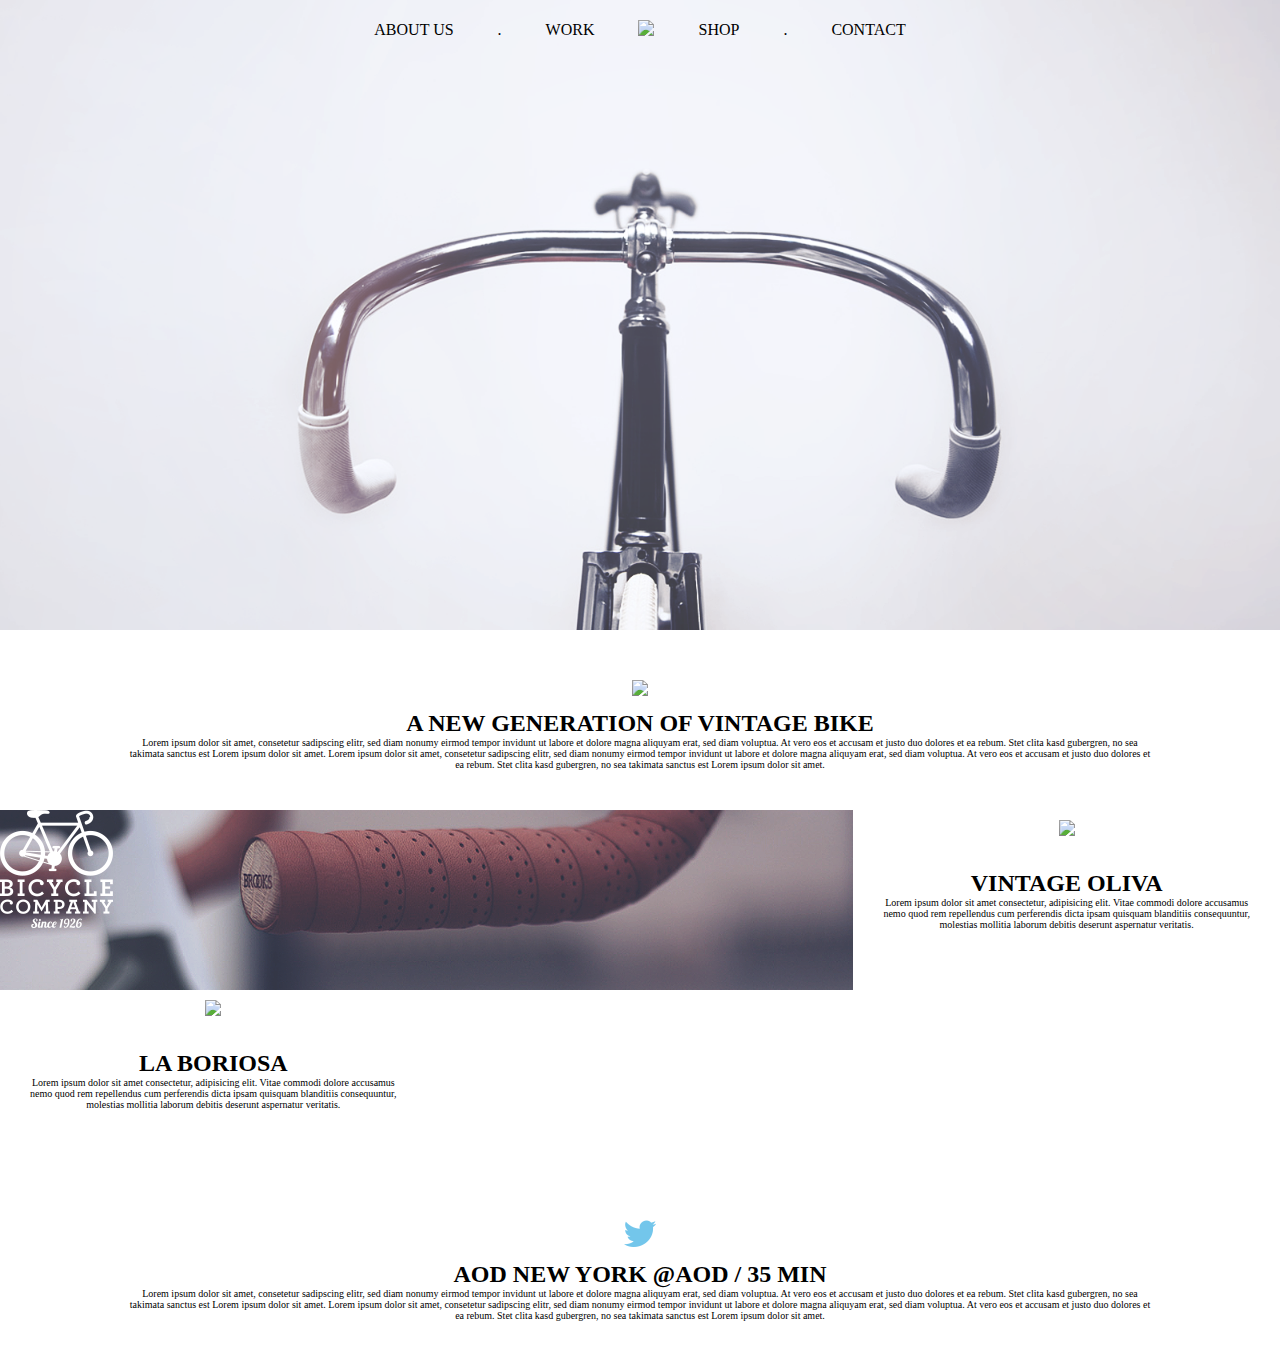
==== index.html @ a2a9925f "figuring out grid" ====
<!DOCTYPE html>
<html lang="en">
<head>
    <link href="styles.css" type="text/css" rel="stylesheet"/>
    <meta charset="UTF-8">
    <meta name="viewport" content="width=device-width, initial-scale=1.0">
    <title>AOD New York - Vintage Bicycles in Downtown Brooklyn</title>
</head>
<body>
    <header>
        <!--Navigation bar-->
        <div id="banner-image">
        <nav>
            <ul>
                <li class="nav-element">About Us</li>
                <li class="nav-element">.</li>
                <li class="nav-element">Work</li>
                <li class="nav-element"><img class="logo" src="assets/logo.png"></li>
                <li class="nav-element">Shop</li>
                <li class="nav-element">.</li>
                <li class="nav-element">Contact</li>
            </ul>
        </nav>
    </div>
    </header>

    <!--Beginning of grid system-->


    <div class="container">

    <div class="big-text-box">
        <div class="inner-text-big">
            <img class="green-icon" src="assets/icon.png">
        <h2>A new generation of vintage bike</h2>
        <p>Lorem ipsum dolor sit amet, consetetur sadipscing elitr, sed diam nonumy eirmod tempor invidunt ut labore et dolore magna aliquyam erat, sed diam voluptua. At vero eos et accusam et justo duo dolores et ea rebum. Stet clita kasd gubergren, no sea takimata sanctus est Lorem ipsum dolor sit amet. Lorem ipsum dolor sit amet, consetetur sadipscing elitr, sed diam nonumy eirmod tempor invidunt ut labore et dolore magna aliquyam erat, sed diam voluptua. At vero eos et accusam et justo duo dolores et ea rebum. Stet clita kasd gubergren, no sea takimata sanctus est Lorem ipsum dolor sit amet.</p>
    </div>
    </div>
    
<!--Make the grid into 3 parts or fractions-->

<!--Large image with logo overlaid-->
    <div class="large-hori-image">
        <img class="overlay-image" src="assets/Logo2.png">
    </div>

    <!--Card on right with square text and small image-->
    <div class="card">
        <img class="green-icon" src="assets/icon2.png">
        <div class="square-text-box">
            <h2>Vintage Oliva</h2>
            <p>Lorem ipsum dolor sit amet consectetur, adipisicing elit. Vitae commodi dolore accusamus nemo quod rem repellendus cum perferendis dicta ipsam quisquam blanditiis consequuntur, molestias mollitia laborum debitis deserunt aspernatur veritatis.</p>
        </div>
    </div>
    
<!--Card on left-->
<div class="card">
    <img class="green-icon" src="assets/icon4.png">
    <div class="square-text-box">
        <h2>La Boriosa</h2>
        <p>Lorem ipsum dolor sit amet consectetur, adipisicing elit. Vitae commodi dolore accusamus nemo quod rem repellendus cum perferendis dicta ipsam quisquam blanditiis consequuntur, molestias mollitia laborum debitis deserunt aspernatur veritatis.</p>
    </div>
</div>

<!--Large image with logo overlaid-->
<div class="large-hori-image">
    <img src="assets/Logo2.png">
</div>

<div class="big-text-box">
    <div class="inner-text-big">
        <img class="social-media-icon" src="assets/twitter.png">
    <h2>AOD New York @aod / 35 min</h2>
    <p>Lorem ipsum dolor sit amet, consetetur sadipscing elitr, sed diam nonumy eirmod tempor invidunt ut labore et dolore magna aliquyam erat, sed diam voluptua. At vero eos et accusam et justo duo dolores et ea rebum. Stet clita kasd gubergren, no sea takimata sanctus est Lorem ipsum dolor sit amet. Lorem ipsum dolor sit amet, consetetur sadipscing elitr, sed diam nonumy eirmod tempor invidunt ut labore et dolore magna aliquyam erat, sed diam voluptua. At vero eos et accusam et justo duo dolores et ea rebum. Stet clita kasd gubergren, no sea takimata sanctus est Lorem ipsum dolor sit amet.</p>
</div>
</div>




    </div>
</body>
</html>
---- styles.css ----
/* General */

* {
    margin: 0;
    padding: 0;
}

body {
    background-color: white;
    font-family: ;
}

p {
    font-family: ;
    font-size: 10px;
}


/* Header and Navigation */

.logo {

}
nav {
    text-align: center;
}

nav ul {
    list-style: none;
}

nav ul li {
    padding: 20px;
    vertical-align: middle;
}

.navbar {
    text-align: center;
    
}

.nav-element {
    display: inline-block;
    text-transform: uppercase;
}

ul {
    list-style: none;
}


/* where to put grid? */
.container {
    width: 100%;
    display: grid;
    grid-template: 1fr 1fr 1fr / 1fr 1fr 1fr;
}

.container-cell {

}

#banner-image {
    background-image: url("assets/Layer 7.png");
    background-size: cover;
    height: 70vh;
}

/* Block of text */

.big-text-box {
    width: 100%;
    text-align: center;
    grid-column: 1/4;
    padding-top: 40px;
    padding-bottom: 40px;
}

.green-icon {
    padding: 10px;
    text-align: center;
}

h2 {
    text-transform: uppercase;
}

.inner-text-big {
    width: 80%;
    margin: 0 auto;
}


/* Large image */
.large-hori-image {
    grid-row: 2;
    grid-column: 1/3;
    background-image: url("assets/Layer\ 10.png");
    background-size: cover;
    height: auto;
}

.overlay-image {
    margin: 0 auto;
    text-align: center;
}

/* Skinny hori image with square text */
.card {
    text-align: center;
}

.skinny-hori-image {

}

.square-text-box {
    padding: 20px;
    text-align: center;
}



.med-vert-image {

}

.small-square-image {
    
}

.skinny-vert-image {

}

.small-hori-image {

}

#discover-button {

}

#stay-on-the-saddle {

}

#newsletter-form{

}

#go-button {

}


/* Footer */

#address {

}

.social-media-icon {
    padding: 10px;
    text-align: center;
}

#yebo-logo {

}
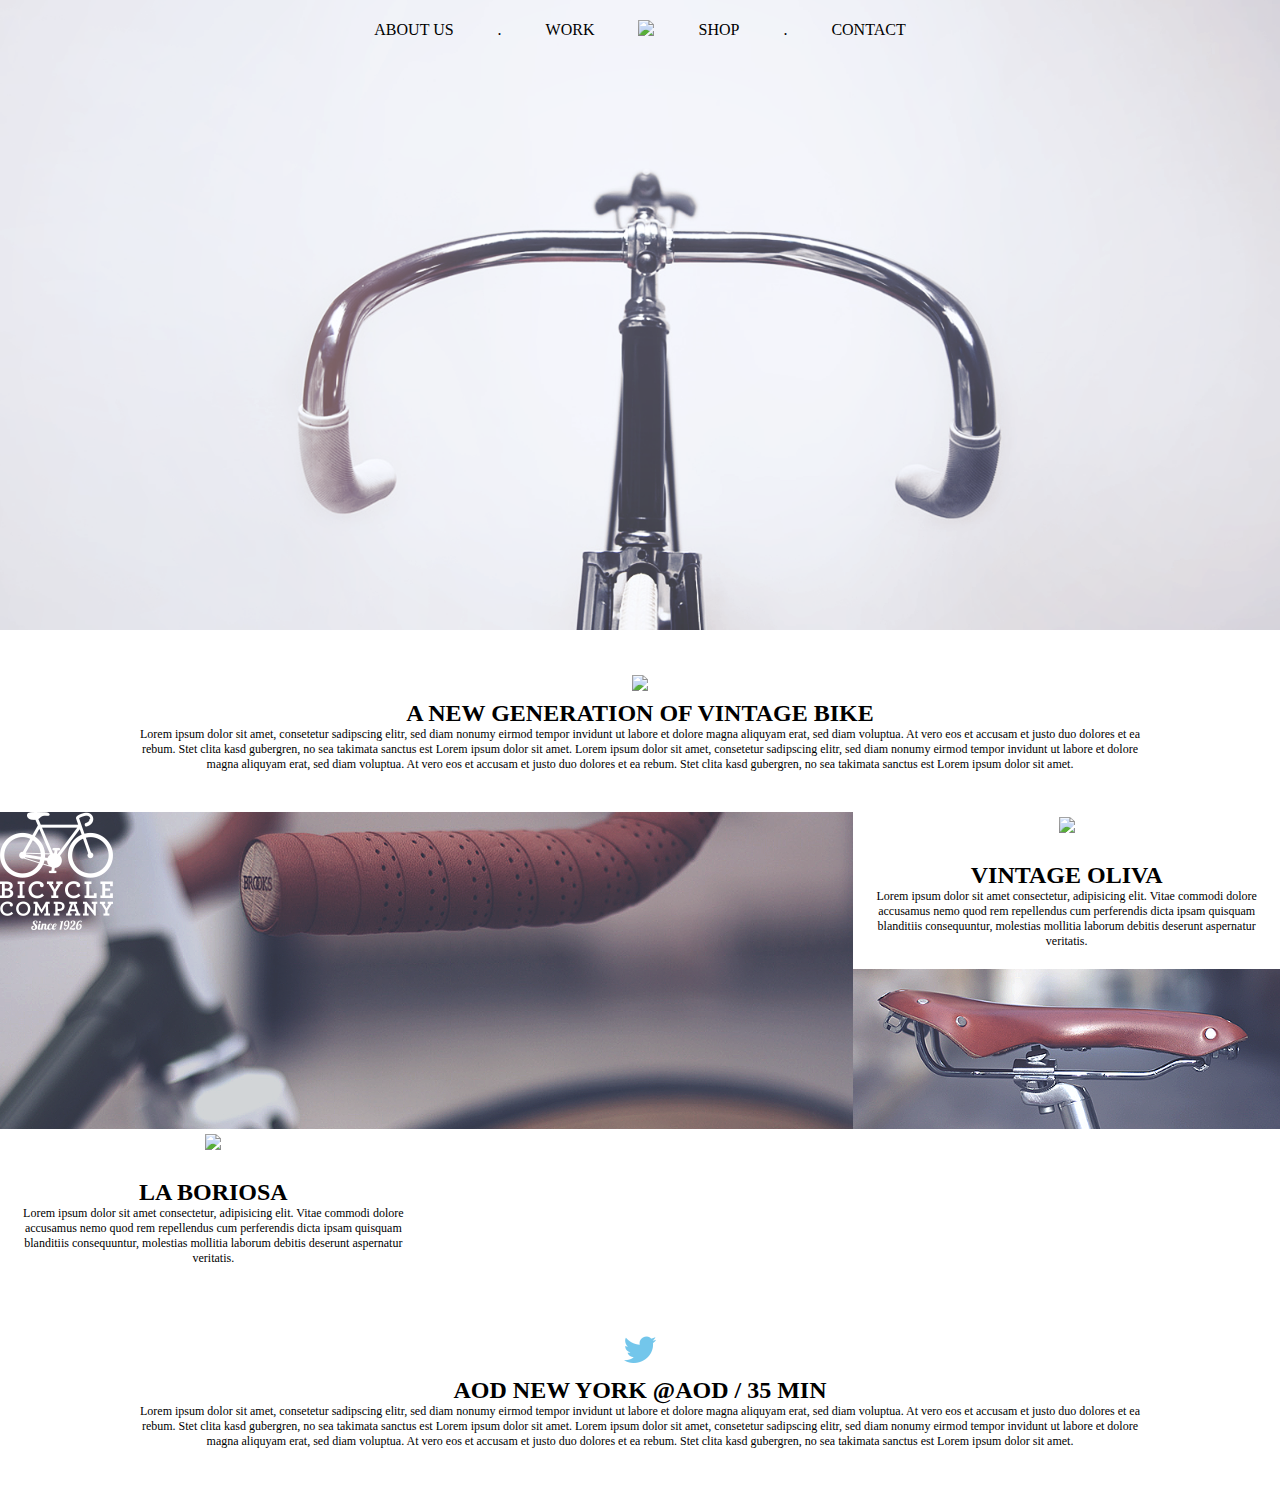
==== commit e7ca6d73: "more grid stuff" ====
--- a/index.html
+++ b/index.html
@@ -51,6 +51,7 @@
             <h2>Vintage Oliva</h2>
             <p>Lorem ipsum dolor sit amet consectetur, adipisicing elit. Vitae commodi dolore accusamus nemo quod rem repellendus cum perferendis dicta ipsam quisquam blanditiis consequuntur, molestias mollitia laborum debitis deserunt aspernatur veritatis.</p>
         </div>
+        <div class="skinny-hori-image"></div>
     </div>
     
 <!--Card on left-->
--- a/styles.css
+++ b/styles.css
@@ -12,7 +12,7 @@
 
 p {
     font-family: ;
-    font-size: 10px;
+    font-size: 12px;
 }
 
 
@@ -52,12 +52,9 @@
 /* where to put grid? */
 .container {
     width: 100%;
+    height: 90vh;
     display: grid;
     grid-template: 1fr 1fr 1fr / 1fr 1fr 1fr;
-}
-
-.container-cell {
-
 }
 
 #banner-image {
@@ -77,7 +74,7 @@
 }
 
 .green-icon {
-    padding: 10px;
+    padding: 5px;
     text-align: center;
 }
 
@@ -111,12 +108,17 @@
 }
 
 .skinny-hori-image {
-
+    background-image: url("assets/Layer 11.png");
+    grid-row: 3;
+    grid-column: 3;
+    height: 10rem;
+    background-size: cover;
 }
 
 .square-text-box {
     padding: 20px;
     text-align: center;
+    grid-column: 1fr;
 }
 
 
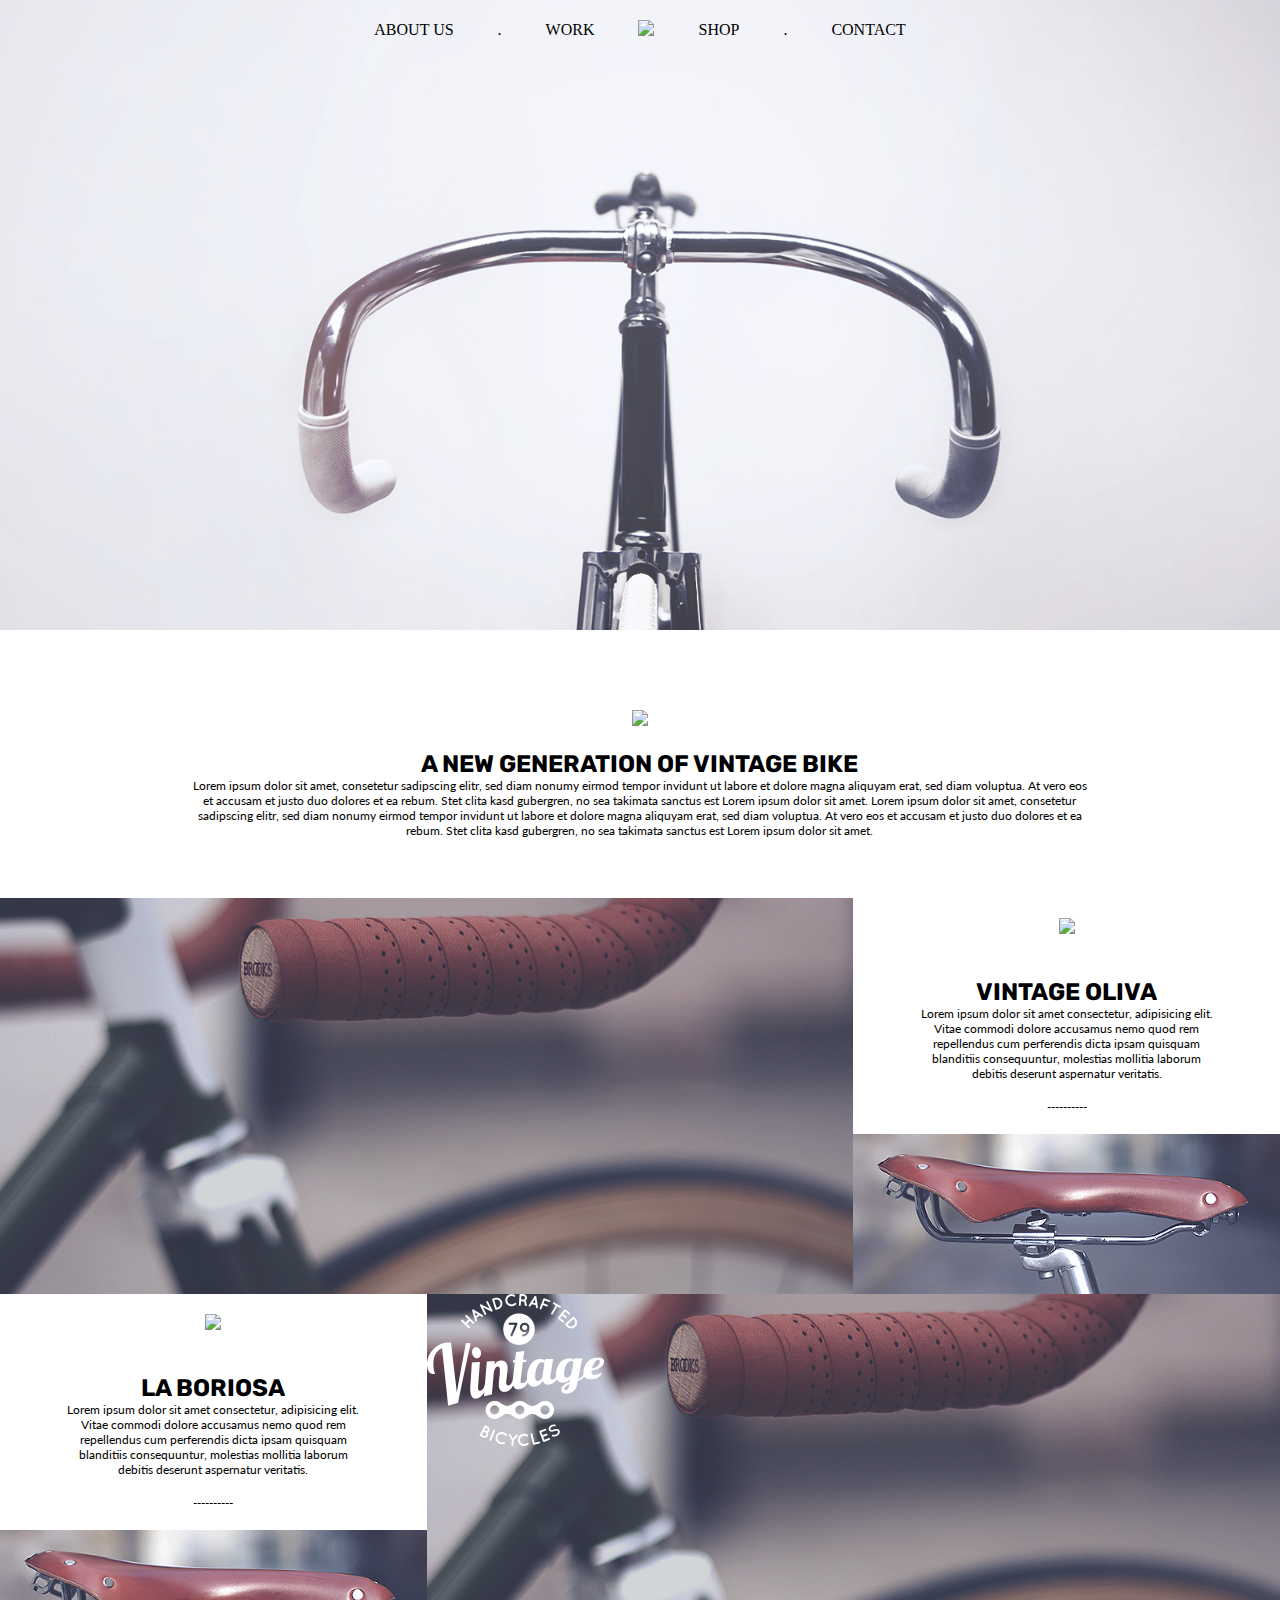
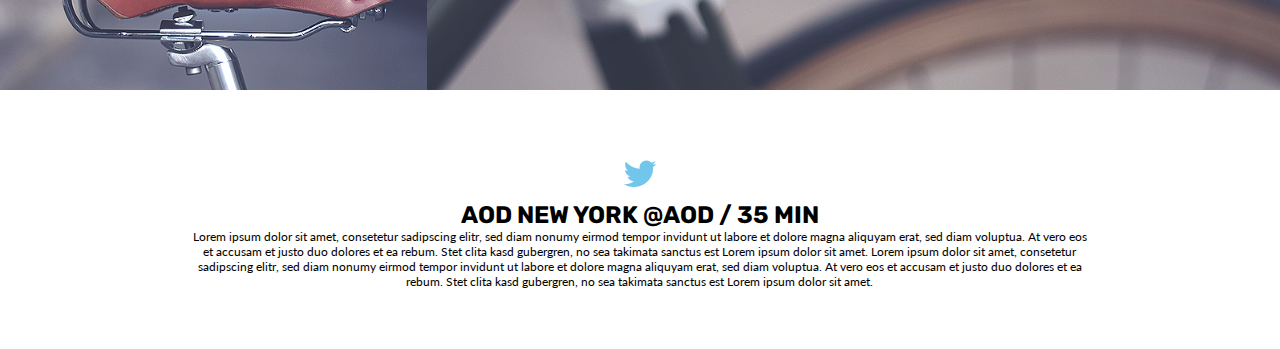
==== commit 85742fe3: "messing with grids still" ====
--- a/index.html
+++ b/index.html
@@ -8,6 +8,7 @@
 </head>
 <body>
     <header>
+
         <!--Navigation bar-->
         <div id="banner-image">
         <nav>
@@ -26,11 +27,10 @@
 
     <!--Beginning of grid system-->
 
-
     <div class="container">
 
     <div class="big-text-box">
-        <div class="inner-text-big">
+        <div class="inner-text">
             <img class="green-icon" src="assets/icon.png">
         <h2>A new generation of vintage bike</h2>
         <p>Lorem ipsum dolor sit amet, consetetur sadipscing elitr, sed diam nonumy eirmod tempor invidunt ut labore et dolore magna aliquyam erat, sed diam voluptua. At vero eos et accusam et justo duo dolores et ea rebum. Stet clita kasd gubergren, no sea takimata sanctus est Lorem ipsum dolor sit amet. Lorem ipsum dolor sit amet, consetetur sadipscing elitr, sed diam nonumy eirmod tempor invidunt ut labore et dolore magna aliquyam erat, sed diam voluptua. At vero eos et accusam et justo duo dolores et ea rebum. Stet clita kasd gubergren, no sea takimata sanctus est Lorem ipsum dolor sit amet.</p>
@@ -39,17 +39,19 @@
     
 <!--Make the grid into 3 parts or fractions-->
 
-<!--Large image with logo overlaid-->
-    <div class="large-hori-image">
-        <img class="overlay-image" src="assets/Logo2.png">
+<!--Large image with Bicycle Company overlaid-->
+<div class="large-hori-image">
+        <div class="overlay-image" id="bicycle-company, layer10"></div>
     </div>
 
     <!--Card on right with square text and small image-->
     <div class="card">
         <img class="green-icon" src="assets/icon2.png">
-        <div class="square-text-box">
+        <div class="inner-text">
             <h2>Vintage Oliva</h2>
             <p>Lorem ipsum dolor sit amet consectetur, adipisicing elit. Vitae commodi dolore accusamus nemo quod rem repellendus cum perferendis dicta ipsam quisquam blanditiis consequuntur, molestias mollitia laborum debitis deserunt aspernatur veritatis.</p>
+        <br>
+        <p>----------</p>
         </div>
         <div class="skinny-hori-image"></div>
     </div>
@@ -57,19 +59,22 @@
 <!--Card on left-->
 <div class="card">
     <img class="green-icon" src="assets/icon4.png">
-    <div class="square-text-box">
+    <div class="inner-text">
         <h2>La Boriosa</h2>
         <p>Lorem ipsum dolor sit amet consectetur, adipisicing elit. Vitae commodi dolore accusamus nemo quod rem repellendus cum perferendis dicta ipsam quisquam blanditiis consequuntur, molestias mollitia laborum debitis deserunt aspernatur veritatis.</p>
+        <br>
+        <p>----------</p>
     </div>
+    <div class="skinny-hori-image"></div>
 </div>
 
-<!--Large image with logo overlaid-->
-<div class="large-hori-image">
-    <img src="assets/Logo2.png">
+<!--Large image with Vintage overlaid-->
+<div class="large-hori-image" id="layer11">
+    <img class="overlay-image" src="assets/Logo3.png">
 </div>
 
 <div class="big-text-box">
-    <div class="inner-text-big">
+    <div class="inner-text">
         <img class="social-media-icon" src="assets/twitter.png">
     <h2>AOD New York @aod / 35 min</h2>
     <p>Lorem ipsum dolor sit amet, consetetur sadipscing elitr, sed diam nonumy eirmod tempor invidunt ut labore et dolore magna aliquyam erat, sed diam voluptua. At vero eos et accusam et justo duo dolores et ea rebum. Stet clita kasd gubergren, no sea takimata sanctus est Lorem ipsum dolor sit amet. Lorem ipsum dolor sit amet, consetetur sadipscing elitr, sed diam nonumy eirmod tempor invidunt ut labore et dolore magna aliquyam erat, sed diam voluptua. At vero eos et accusam et justo duo dolores et ea rebum. Stet clita kasd gubergren, no sea takimata sanctus est Lorem ipsum dolor sit amet.</p>
--- a/styles.css
+++ b/styles.css
@@ -1,3 +1,15 @@
+/* Fonts */
+
+@import url('https://fonts.googleapis.com/css2?family=Lato&family=Rubik&display=swap');
+
+/* Font specifications
+
+font-family: 'Lato', sans-serif;
+font-family: 'Rubik', sans-serif;
+
+*/
+
+
 /* General */
 
 * {
@@ -11,8 +23,8 @@
 }
 
 p {
-    font-family: ;
-    font-size: 12px;
+    font-family: 'Lato', sans-serif;;
+    font-size: 12px; 
 }
 
 
@@ -21,6 +33,7 @@
 .logo {
 
 }
+
 nav {
     text-align: center;
 }
@@ -74,17 +87,19 @@
 }
 
 .green-icon {
-    padding: 5px;
+    padding: 20px;
     text-align: center;
 }
 
 h2 {
     text-transform: uppercase;
-}
-
-.inner-text-big {
-    width: 80%;
+    font-family: 'Rubik', sans-serif;
+}
+
+.inner-text {
+    width: 70%;
     margin: 0 auto;
+    padding: 20px;
 }
 
 
@@ -97,9 +112,22 @@
     height: auto;
 }
 
+#layer10 {
+    background-image: url("assets/Layer\ 10.png")
+}
+
+#layer11 {
+    grid-row: 3;
+    grid-column: 2/4;
+    background-image: url("assets/Layer\ 10.png");
+}
+
 .overlay-image {
-    margin: 0 auto;
-    text-align: center;
+    margin: auto;
+}
+
+#bicycle_company {
+    background-image: url("assets/Logo2.png")
 }
 
 /* Skinny hori image with square text */
@@ -139,8 +167,10 @@
 
 }
 
+
 #discover-button {
-
+    width: 200px;
+    height: 100px;
 }
 
 #stay-on-the-saddle {
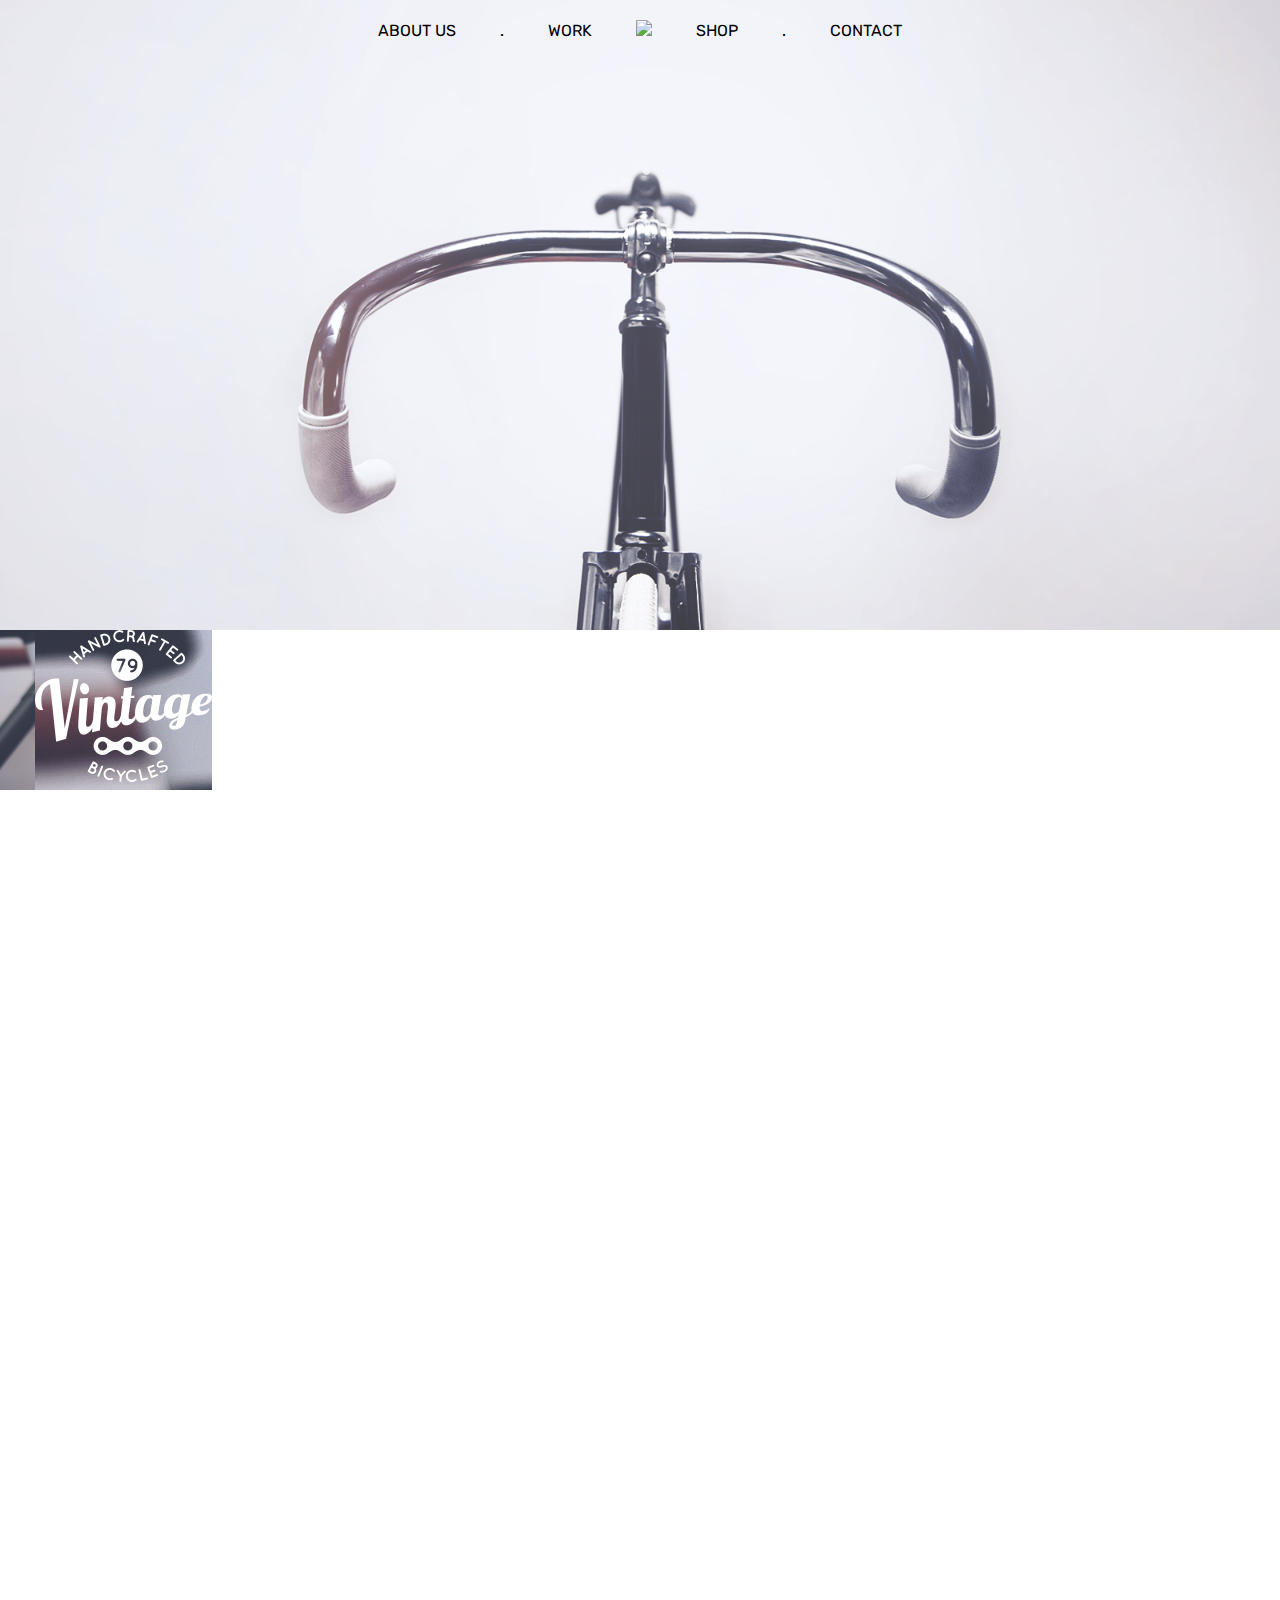
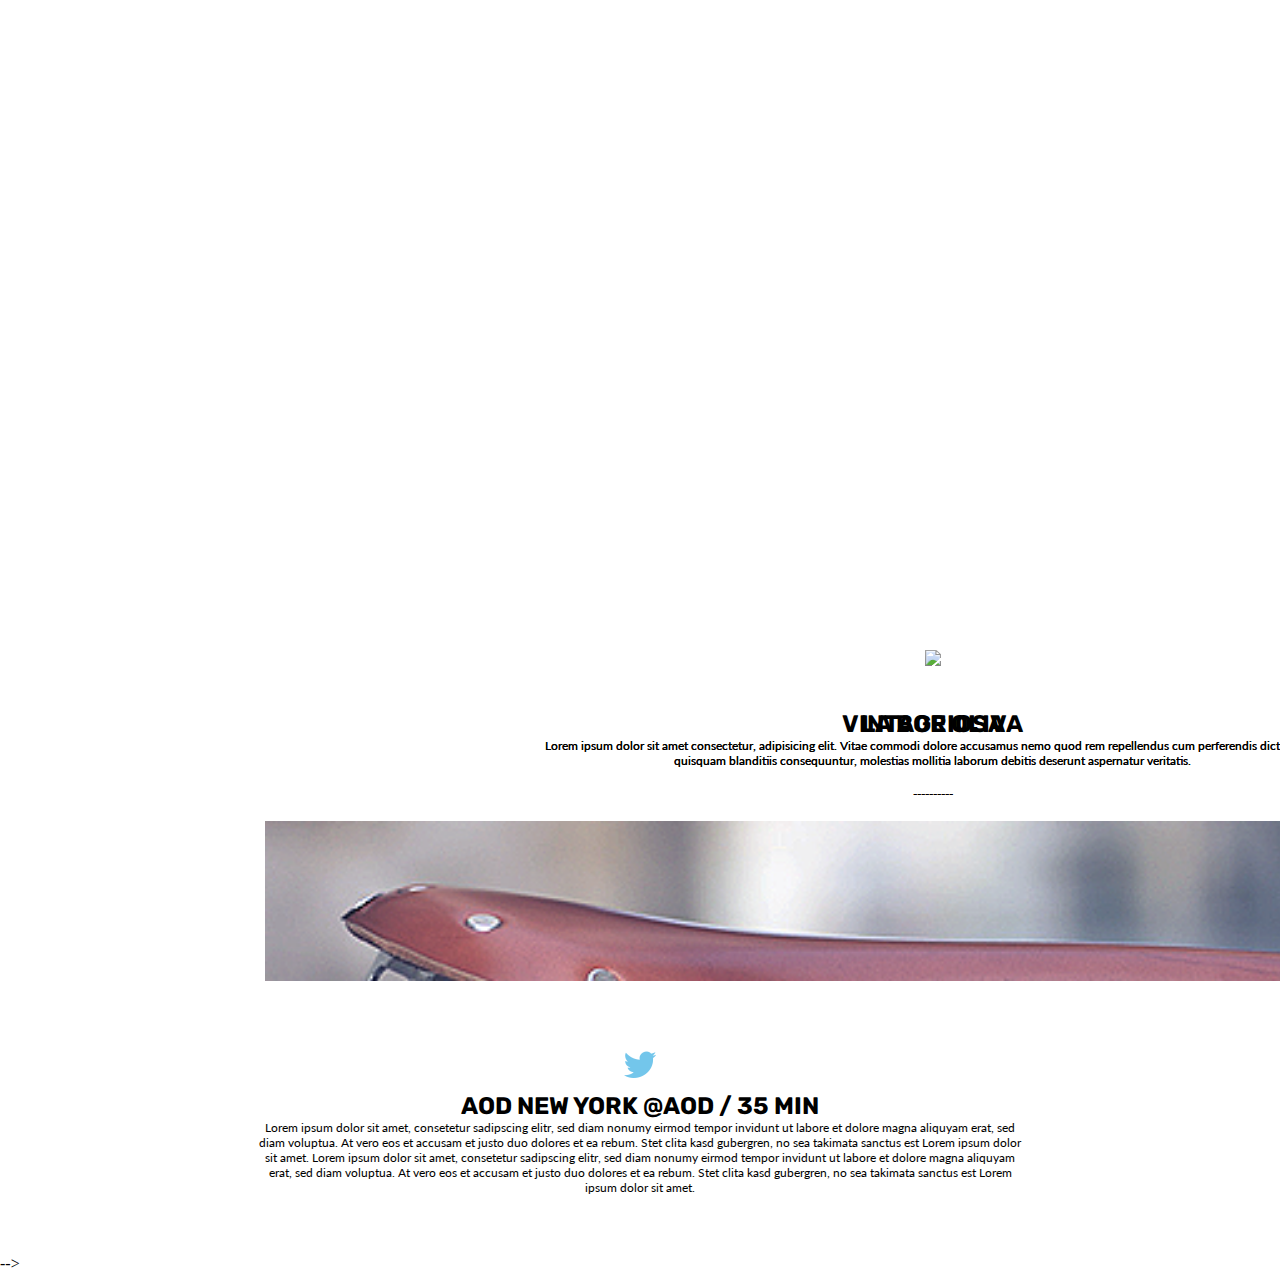
==== commit 086baa6a: "made grid layout and classes" ====
--- a/index.html
+++ b/index.html
@@ -26,22 +26,20 @@
     </header>
 
     <!--Beginning of grid system-->
-
-    <div class="container">
-
+<!--
     <div class="big-text-box">
         <div class="inner-text">
             <img class="green-icon" src="assets/icon.png">
         <h2>A new generation of vintage bike</h2>
         <p>Lorem ipsum dolor sit amet, consetetur sadipscing elitr, sed diam nonumy eirmod tempor invidunt ut labore et dolore magna aliquyam erat, sed diam voluptua. At vero eos et accusam et justo duo dolores et ea rebum. Stet clita kasd gubergren, no sea takimata sanctus est Lorem ipsum dolor sit amet. Lorem ipsum dolor sit amet, consetetur sadipscing elitr, sed diam nonumy eirmod tempor invidunt ut labore et dolore magna aliquyam erat, sed diam voluptua. At vero eos et accusam et justo duo dolores et ea rebum. Stet clita kasd gubergren, no sea takimata sanctus est Lorem ipsum dolor sit amet.</p>
     </div>
-    </div>
     
 <!--Make the grid into 3 parts or fractions-->
 
+<div class="container1">
 <!--Large image with Bicycle Company overlaid-->
-<div class="large-hori-image">
-        <div class="overlay-image" id="bicycle-company, layer10"></div>
+<div class="large-hori-image" id="layer10">
+        <div class="overlay-image" id="bicycle-company"></div>
     </div>
 
     <!--Card on right with square text and small image-->
@@ -72,6 +70,8 @@
 <div class="large-hori-image" id="layer11">
     <img class="overlay-image" src="assets/Logo3.png">
 </div>
+</div>
+
 
 <div class="big-text-box">
     <div class="inner-text">
@@ -84,6 +84,6 @@
 
 
 
-    </div>
+    </div>-->
 </body>
 </html>--- a/styles.css
+++ b/styles.css
@@ -55,6 +55,7 @@
 .nav-element {
     display: inline-block;
     text-transform: uppercase;
+    font-family: 'Rubik', sans-serif;
 }
 
 ul {
@@ -62,13 +63,56 @@
 }
 
 
-/* where to put grid? */
-.container {
-    width: 100%;
-    height: 90vh;
+
+
+
+.container1 {
     display: grid;
-    grid-template: 1fr 1fr 1fr / 1fr 1fr 1fr;
-}
+    width: 1600px;
+    margin: 0 auto;
+    grid-template-columns: 2fr 1fr 1fr 2fr;
+    grid-template-rows: repeat(10, 1fr);
+    grid-template-areas: 
+            "lhori1 lhori1 lhori1 lhori1 card1 card1"
+            "lhori1 lhori1 lhori1 lhori1 card1 card1"
+            "card2 card2 lhori lhori2 lhori2 lhori2"
+            "card2 card2 lhori lhori2 lhori2 lhori2"
+            "mvert1 mvert1 card3 card3 mvert2 mvert2"
+            "mvert1 mvert1 card3 card3 mvert2 mvert2"
+            "tbox2 tbox2 tbox2 tbox2 tbox2 tbox2"
+            "tbox2 tbox2 tbox2 tbox2 tbox2 tbox2"
+            "sbox1  sbox2 svert1 svert2 shori2"
+            "shori1 shori1 svert1 svert2 shori2"
+}
+
+.lhori1 {grid-area: lhori1;}
+.card1 {grid-area: card1;}
+.card2 {grid-area: card2;}
+.mvert1 {grid-area: mvert1;}
+.card3 {grid-area: card3;}
+.mvert2 {grid-area: mvert2;}
+.tbox2 {grid-area: tbox2;}
+.sbox1 {grid-area: sbox1;}
+.svert1 {grid-area: svert1;}
+.svert2 {grid-area: svert2;}
+.shori2 {grid-area: shori2;}
+
+
+    /*
+    grid-template-columns: 1fr 1fr 1fr;
+    grid-auto-rows: auto;
+    grid-template-areas: 
+            "lhori1 lhori1 lhori1 lhori1 card1 card1"
+            "lhori1 lhori1 lhori1 lhori1 card1 card1"
+            "card2 card2 lhori lhori2 lhori2 lhori2"
+            "card2 card2 lhori lhori2 lhori2 lhori2"
+            "mvert1 mvert1 card3 card3 mvert2 mvert2"
+            "mvert1 mvert1 card3 card3 mvert2 mvert2"
+            "tbox2 tbox2 tbox2 tbox2 tbox2 tbox2"
+            "tbox2 tbox2 tbox2 tbox2 tbox2 tbox2"
+            "sbox    sbox2 svert1 svert2 shori2"
+            "shori1 shori1 svert1 svert2 shori2";
+}*/
 
 #banner-image {
     background-image: url("assets/Layer 7.png");
@@ -81,7 +125,6 @@
 .big-text-box {
     width: 100%;
     text-align: center;
-    grid-column: 1/4;
     padding-top: 40px;
     padding-bottom: 40px;
 }
@@ -97,7 +140,7 @@
 }
 
 .inner-text {
-    width: 70%;
+    width: 60%;
     margin: 0 auto;
     padding: 20px;
 }
@@ -105,20 +148,16 @@
 
 /* Large image */
 .large-hori-image {
-    grid-row: 2;
-    grid-column: 1/3;
+    height: 10rem;
+}
+
+#layer10 {
+    background-size: cover;
     background-image: url("assets/Layer\ 10.png");
-    background-size: cover;
-    height: auto;
-}
-
-#layer10 {
-    background-image: url("assets/Layer\ 10.png")
+
 }
 
 #layer11 {
-    grid-row: 3;
-    grid-column: 2/4;
     background-image: url("assets/Layer\ 10.png");
 }
 
@@ -126,13 +165,14 @@
     margin: auto;
 }
 
-#bicycle_company {
-    background-image: url("assets/Logo2.png")
+#bicycle-company {
+    background-image: url("assets/Logo2.png");
 }
 
 /* Skinny hori image with square text */
 .card {
     text-align: center;
+    grid-area: card;
 }
 
 .skinny-hori-image {
@@ -152,8 +192,10 @@
 
 
 .med-vert-image {
-
-}
+    grid-area: mvert;
+}
+
+#
 
 .small-square-image {
     
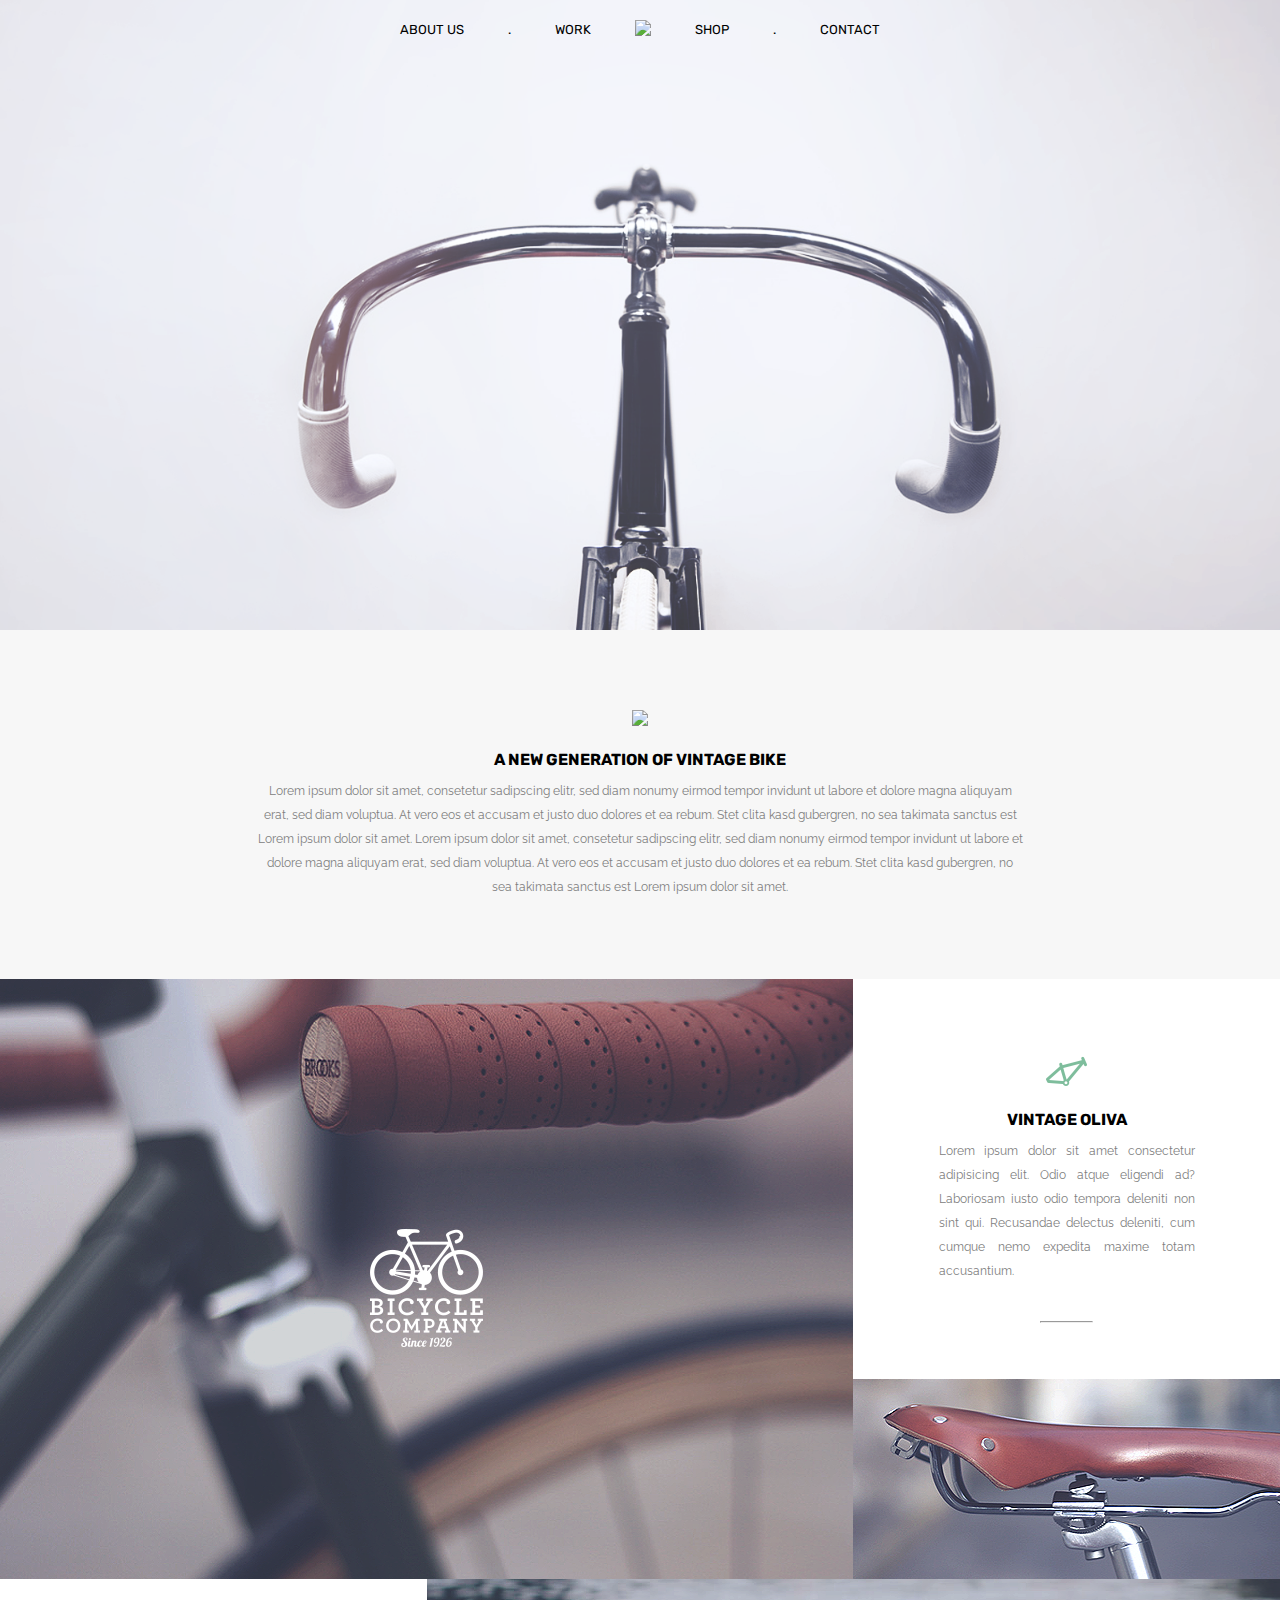
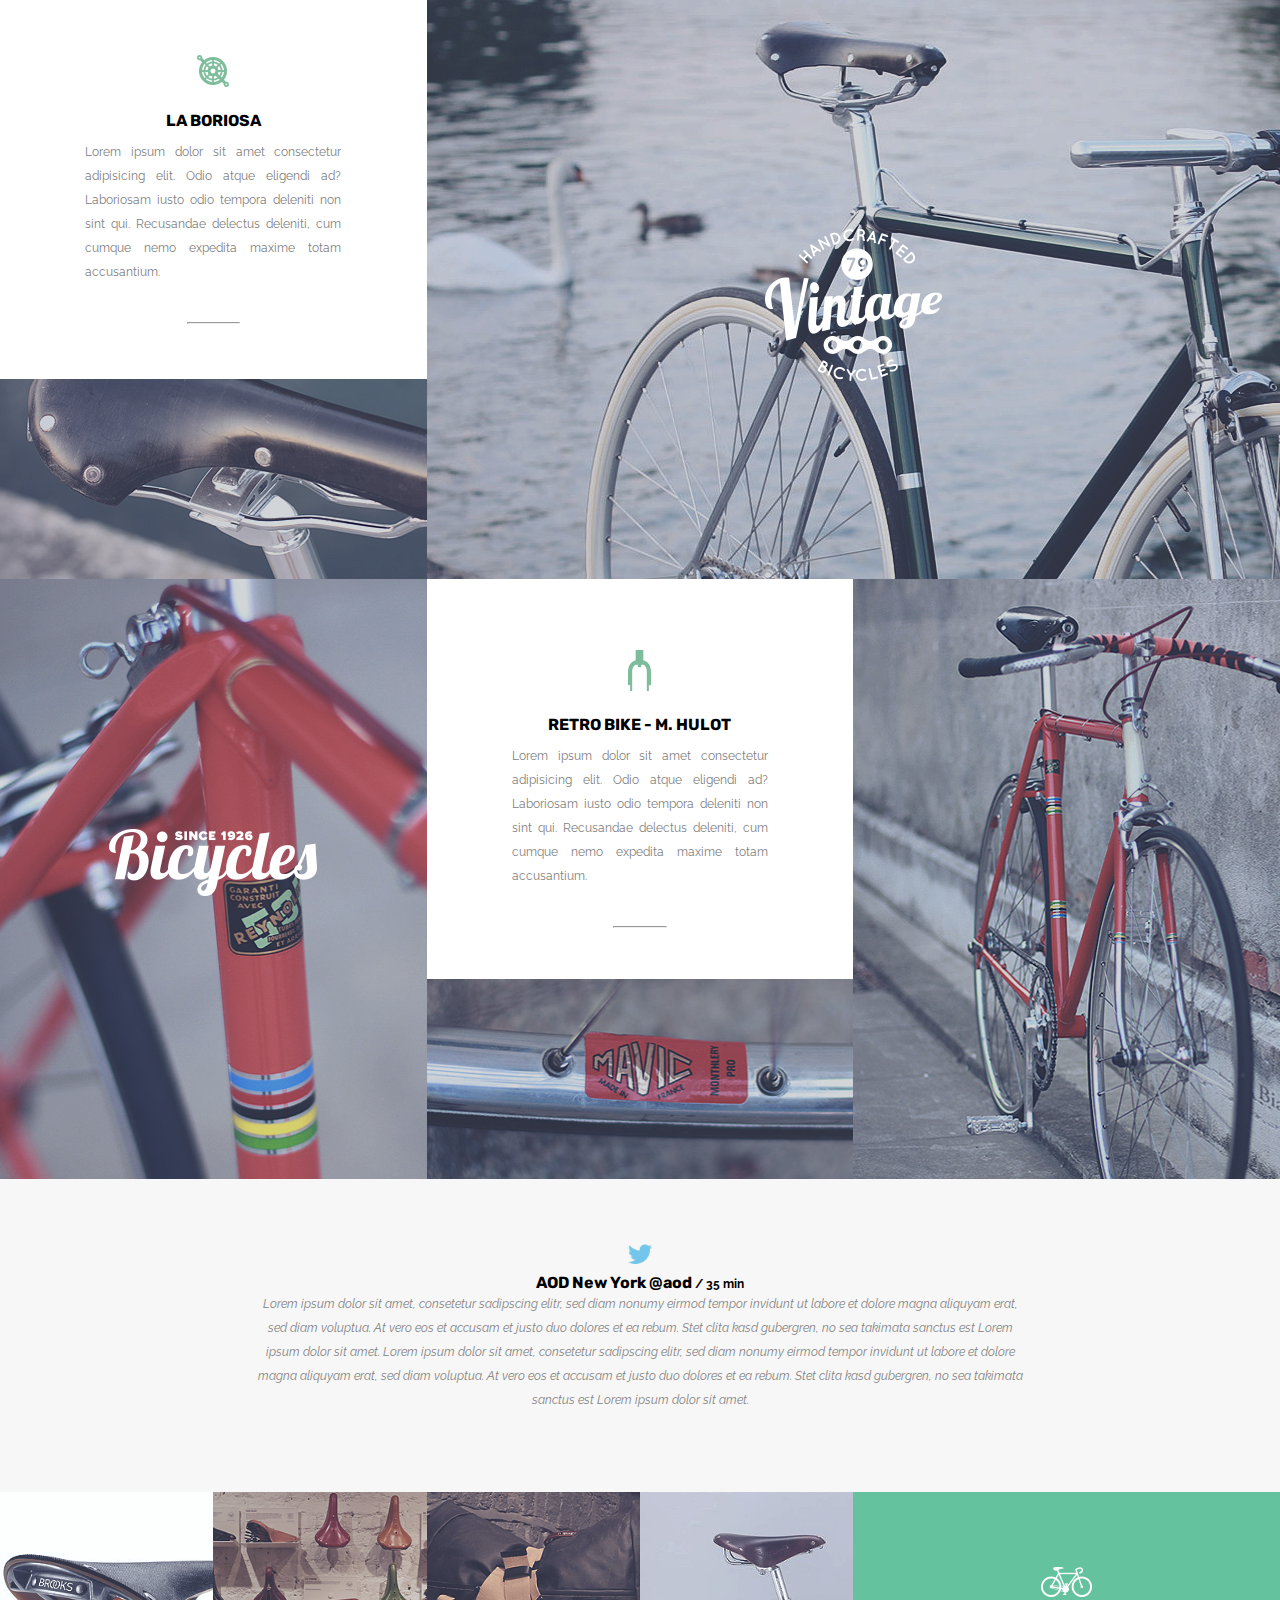
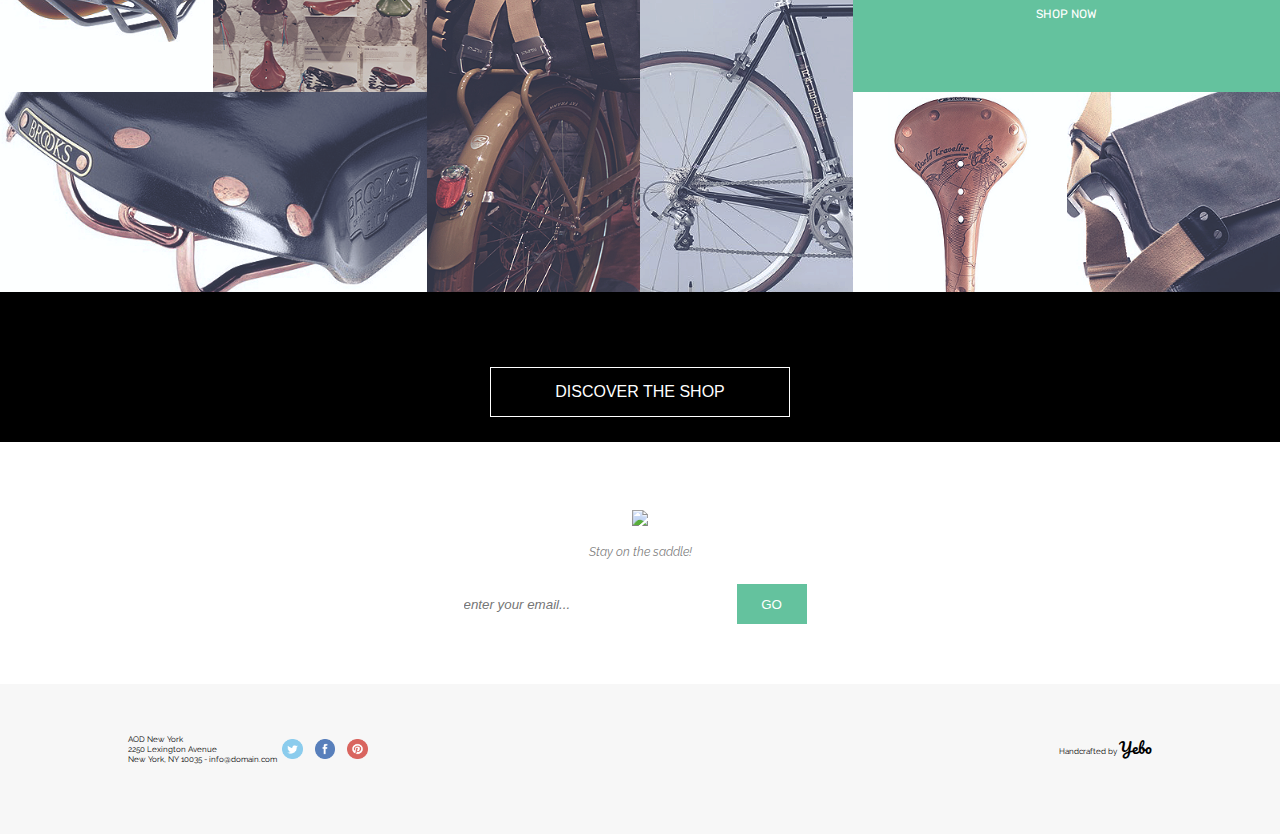
==== commit 4664af7a: "deleted index and renamed index2" ====
--- a/index.html
+++ b/index.html
@@ -13,77 +13,125 @@
         <div id="banner-image">
         <nav>
             <ul>
-                <li class="nav-element">About Us</li>
+                <li class="nav-element"><a href="#about">About Us</a></li>
                 <li class="nav-element">.</li>
-                <li class="nav-element">Work</li>
+                <li class="nav-element"><a href="#work">Work</a></li>
                 <li class="nav-element"><img class="logo" src="assets/logo.png"></li>
-                <li class="nav-element">Shop</li>
+                <li class="nav-element"><a href="#shop">Shop</a></li>
                 <li class="nav-element">.</li>
-                <li class="nav-element">Contact</li>
+                <li class="nav-element"><a href="#contact">Contact</a></li>
             </ul>
         </nav>
     </div>
     </header>
 
-    <!--Beginning of grid system-->
-<!--
     <div class="big-text-box">
         <div class="inner-text">
             <img class="green-icon" src="assets/icon.png">
         <h2>A new generation of vintage bike</h2>
         <p>Lorem ipsum dolor sit amet, consetetur sadipscing elitr, sed diam nonumy eirmod tempor invidunt ut labore et dolore magna aliquyam erat, sed diam voluptua. At vero eos et accusam et justo duo dolores et ea rebum. Stet clita kasd gubergren, no sea takimata sanctus est Lorem ipsum dolor sit amet. Lorem ipsum dolor sit amet, consetetur sadipscing elitr, sed diam nonumy eirmod tempor invidunt ut labore et dolore magna aliquyam erat, sed diam voluptua. At vero eos et accusam et justo duo dolores et ea rebum. Stet clita kasd gubergren, no sea takimata sanctus est Lorem ipsum dolor sit amet.</p>
     </div>
+    </div>
     
-<!--Make the grid into 3 parts or fractions-->
 
-<div class="container1">
-<!--Large image with Bicycle Company overlaid-->
-<div class="large-hori-image" id="layer10">
-        <div class="overlay-image" id="bicycle-company"></div>
+ <!--BEGINNING OF GRID-->
+<div class="grid">
+<div class="lhori1">
+    <img class="overlay-image" src="assets/Logo2.png">
+</div>
+    <div class="card1">
+        <div class="square-text-box inner-text">
+            <img class="green-icon" src="assets/Icon2.png">
+            <h2>Vintage Oliva</h2>
+            <p class="justify">Lorem ipsum dolor sit amet consectetur adipisicing elit. Odio atque eligendi ad? Laboriosam iusto odio tempora deleniti non sint qui. Recusandae delectus deleniti, cum cumque nemo expedita maxime totam accusantium.</p>
+            <br><br><hr>
+        </div>
+    </div>
+    <div class="spic1"></div>
+
+    <div class="card2">
+        <div class="square-text-box inner-text">
+            <img class="green-icon" src="assets/Icon4.png">
+            <h2>La Boriosa</h2>
+            <p class="justify">Lorem ipsum dolor sit amet consectetur adipisicing elit. Odio atque eligendi ad? Laboriosam iusto odio tempora deleniti non sint qui. Recusandae delectus deleniti, cum cumque nemo expedita maxime totam accusantium.</p>
+            <br><br><hr>
+        </div>
+    </div>
+    <div class="spic2"></div>
+    <div class="lhori2">
+        <img class="overlay-image" src="assets/Logo3.png">
+    </div>
+    <div class="mvert1">
+        <img class="overlay-image" src="assets/Logo4.png">
     </div>
 
-    <!--Card on right with square text and small image-->
-    <div class="card">
-        <img class="green-icon" src="assets/icon2.png">
-        <div class="inner-text">
-            <h2>Vintage Oliva</h2>
-            <p>Lorem ipsum dolor sit amet consectetur, adipisicing elit. Vitae commodi dolore accusamus nemo quod rem repellendus cum perferendis dicta ipsam quisquam blanditiis consequuntur, molestias mollitia laborum debitis deserunt aspernatur veritatis.</p>
-        <br>
-        <p>----------</p>
+    <div class="card3">
+        <div class="square-text-box inner-text">
+            <img class="green-icon" src="assets/Icon3.png">
+            <h2>Retro BIKE - M. Hulot</h2>
+            <p class="justify">Lorem ipsum dolor sit amet consectetur adipisicing elit. Odio atque eligendi ad? Laboriosam iusto odio tempora deleniti non sint qui. Recusandae delectus deleniti, cum cumque nemo expedita maxime totam accusantium.</p>
+            <br><br><hr>
         </div>
-        <div class="skinny-hori-image"></div>
     </div>
-    
-<!--Card on left-->
-<div class="card">
-    <img class="green-icon" src="assets/icon4.png">
-    <div class="inner-text">
-        <h2>La Boriosa</h2>
-        <p>Lorem ipsum dolor sit amet consectetur, adipisicing elit. Vitae commodi dolore accusamus nemo quod rem repellendus cum perferendis dicta ipsam quisquam blanditiis consequuntur, molestias mollitia laborum debitis deserunt aspernatur veritatis.</p>
-        <br>
-        <p>----------</p>
-    </div>
-    <div class="skinny-hori-image"></div>
+    <div class="spic3"></div>
+    <div class="mvert2"></div>
 </div>
 
-<!--Large image with Vintage overlaid-->
-<div class="large-hori-image" id="layer11">
-    <img class="overlay-image" src="assets/Logo3.png">
+    <div class="big-text-box">
+        <div class="inner-text">
+            <img class="social-media-icon" src="assets/twitter.png">
+        <h3>AOD New York @aod <span class="min35">/ 35 min</span></h3>
+        <p class="italic">Lorem ipsum dolor sit amet, consetetur sadipscing elitr, sed diam nonumy eirmod tempor invidunt ut labore et dolore magna aliquyam erat, sed diam voluptua. At vero eos et accusam et justo duo dolores et ea rebum. Stet clita kasd gubergren, no sea takimata sanctus est Lorem ipsum dolor sit amet. Lorem ipsum dolor sit amet, consetetur sadipscing elitr, sed diam nonumy eirmod tempor invidunt ut labore et dolore magna aliquyam erat, sed diam voluptua. At vero eos et accusam et justo duo dolores et ea rebum. Stet clita kasd gubergren, no sea takimata sanctus est Lorem ipsum dolor sit amet.</p>
+    </div>
+    </div>
+
+<!--SECOND GRID-->
+<div class="grid2">
+    <div class="sbox1"></div>
+    <div class="sbox2"></div>
+    <div class="svert1"></div>
+    <div class="svert2"></div>
+    <div class="shori2">
+        <img class="overlay-image-bike" src="assets/Shape 13.png">
+        <p id="shopnow">SHOP NOW</p>
+    </div>
+    <div class="shori1"></div>
+    <div class="sbox3"></div>
+    <div class="sbox4"></div>
 </div>
+
+<!--Black div with button-->
+<div class="discover-section">
+   <button id="discover-button" type="button">Discover the shop</button>
+</div>
+
+<!--Stay on the saddle!-->
+<div id="newsletter-section">
+    <img class="small-logo" src="assets/logo.png">
+    <p class="italic">Stay on the saddle!</p>
+    <form id="newsletter-form">
+    <input id="textbox" type="text" name="email" size="30" maxlength="40" placeholder="enter your email...">
+    <button id="go-button">GO</button> 
+</form>
 </div>
 
 
-<div class="big-text-box">
-    <div class="inner-text">
-        <img class="social-media-icon" src="assets/twitter.png">
-    <h2>AOD New York @aod / 35 min</h2>
-    <p>Lorem ipsum dolor sit amet, consetetur sadipscing elitr, sed diam nonumy eirmod tempor invidunt ut labore et dolore magna aliquyam erat, sed diam voluptua. At vero eos et accusam et justo duo dolores et ea rebum. Stet clita kasd gubergren, no sea takimata sanctus est Lorem ipsum dolor sit amet. Lorem ipsum dolor sit amet, consetetur sadipscing elitr, sed diam nonumy eirmod tempor invidunt ut labore et dolore magna aliquyam erat, sed diam voluptua. At vero eos et accusam et justo duo dolores et ea rebum. Stet clita kasd gubergren, no sea takimata sanctus est Lorem ipsum dolor sit amet.</p>
-</div>
-</div>
+<!--Footer-->
+<footer>
+    <span id="address">
+        AOD New York<br>
+        2250 Lexington Avenue<br>
+    New York, NY 10035 - info@domain.com
+    </span>
+    <div id="social-media-section">
+        <img src="assets/rs3.png" class="social-media-icon" alt="twitter icon">
+        <img src="assets/rs2.png" class="social-media-icon" alt="facebook icon">
+        <img src="assets/rs1.png" class="social-media-icon" alt="pinterest icon">
+    </div>
+        <span id="yebo-section"><span >Handcrafted by </span><span id="yebo-logo">Yebo</span></span>
 
+    <!--use margins and paddings, can also use a grid for this, you can use percentages, auto for the middle-->
+</footer>
 
-
-
-    </div>-->
 </body>
 </html>--- a/styles.css
+++ b/styles.css
@@ -1,12 +1,15 @@
 /* Fonts */
 
 @import url('https://fonts.googleapis.com/css2?family=Lato&family=Rubik&display=swap');
+@import url('https://fonts.googleapis.com/css2?family=Raleway:wght@200&display=swap%22');
+@import url('https://fonts.googleapis.com/css2?family=Pacifico&display=swap');
 
 /* Font specifications
 
 font-family: 'Lato', sans-serif;
 font-family: 'Rubik', sans-serif;
-
+font-family: 'Raleway', sans-serif;
+font-family: 'Pacifico', cursive;
 */
 
 
@@ -19,12 +22,27 @@
 
 body {
     background-color: white;
-    font-family: ;
+    font-family: 'Raleway', sans-serif;
 }
 
 p {
-    font-family: 'Lato', sans-serif;;
+    font-family: 'Raleway', sans-serif;
     font-size: 12px; 
+    color: grey;
+    line-height: 2em;
+}
+
+h2 {
+    text-transform: uppercase;
+    font-family: 'Rubik', sans-serif;
+    font-size: 16px;
+    padding-bottom: 10px;
+}
+
+hr {
+    width: 20%;
+    margin-left: auto;
+    margin-right: auto;
 }
 
 
@@ -45,6 +63,7 @@
 nav ul li {
     padding: 20px;
     vertical-align: middle;
+    font-size: 13px;
 }
 
 .navbar {
@@ -58,6 +77,16 @@
     font-family: 'Rubik', sans-serif;
 }
 
+.nav-element a {
+    text-decoration: none;
+    color: black;
+}
+
+.nav-element a:hover {
+    text-decoration: none;
+    color: black;
+}
+
 ul {
     list-style: none;
 }
@@ -65,68 +94,195 @@
 
 
 
-
-.container1 {
+/*Grid*/
+.grid {
     display: grid;
-    width: 1600px;
-    margin: 0 auto;
+    width: 100%;
+    margin-right: auto;
+    margin-left: auto;
     grid-template-columns: 2fr 1fr 1fr 2fr;
-    grid-template-rows: repeat(10, 1fr);
+    grid-template-rows: repeat(9, 1fr);
     grid-template-areas: 
-            "lhori1 lhori1 lhori1 lhori1 card1 card1"
-            "lhori1 lhori1 lhori1 lhori1 card1 card1"
-            "card2 card2 lhori lhori2 lhori2 lhori2"
-            "card2 card2 lhori lhori2 lhori2 lhori2"
-            "mvert1 mvert1 card3 card3 mvert2 mvert2"
-            "mvert1 mvert1 card3 card3 mvert2 mvert2"
-            "tbox2 tbox2 tbox2 tbox2 tbox2 tbox2"
-            "tbox2 tbox2 tbox2 tbox2 tbox2 tbox2"
-            "sbox1  sbox2 svert1 svert2 shori2"
-            "shori1 shori1 svert1 svert2 shori2"
-}
-
-.lhori1 {grid-area: lhori1;}
-.card1 {grid-area: card1;}
-.card2 {grid-area: card2;}
-.mvert1 {grid-area: mvert1;}
-.card3 {grid-area: card3;}
-.mvert2 {grid-area: mvert2;}
-.tbox2 {grid-area: tbox2;}
-.sbox1 {grid-area: sbox1;}
-.svert1 {grid-area: svert1;}
-.svert2 {grid-area: svert2;}
-.shori2 {grid-area: shori2;}
-
-
-    /*
-    grid-template-columns: 1fr 1fr 1fr;
-    grid-auto-rows: auto;
+            "lhori1 lhori1 lhori1 card1"
+            "lhori1 lhori1 lhori1 card1"
+            "lhori1 lhori1 lhori1 spic1"
+            "card2 lhori2 lhori2 lhori2"
+            "card2 lhori2 lhori2  lhori2"
+            "spic2 lhori2  lhori2 lhori2"
+            "mvert1 card3 card3 mvert2"
+            "mvert1 card3 card3 mvert2"
+            "mvert1 spic3 spic3 mvert2";
+}
+
+/*Grid Classes*/
+
+.lhori1 {
+    grid-area: lhori1; 
+    max-width: 100%;
+    background-image: url("assets/Layer 10.png");
+    min-height: 200px;
+    max-height: 700px;
+    background-size: cover;
+}
+.card1 {
+    grid-area: card1; 
+    align-self: center;
+}
+.spic1 {
+    grid-area: spic1;
+    max-width: 100%;
+    background-image: url("assets/Layer 11.png");
+    min-height: 200px;
+    max-height: 700px;
+    background-size: cover;
+}
+.card2 {
+    grid-area: card2; 
+    align-self: center;
+}
+.lhori2 {
+    grid-area: lhori2;
+    max-width: 100%;
+    background-image: url("assets/Layer 12.png");
+    min-height: 200px;
+    max-height: 700px;
+    background-size: cover;
+}
+.spic2 {
+    grid-area: spic2;
+    max-width: 100%;
+    background-image: url("assets/Layer 13.png");
+    min-height: 200px;
+    max-height: 700px;
+    background-size: cover;
+}
+.mvert1 {
+    grid-area: mvert1;
+    max-width: 100%;
+    background-image: url("assets/Layer 15.png");
+    min-height: 200px;
+    max-height: 700px;
+    background-size: cover;
+}
+.card3 {
+    grid-area: card3; 
+    align-self: center;
+}
+.spic3 {
+    grid-area: spic3;
+    max-width: 100%;
+    background-image: url("assets/Layer 16.png");
+    min-height: 200px;
+    max-height: 700px;
+    background-size: cover;
+}
+.mvert2 {
+    grid-area: mvert2;
+    max-width: 100%;
+    background-image: url("assets/Layer 14.png");
+    min-height: 200px;
+    max-height: 700px;
+    background-size: cover;
+}
+
+
+/*Grid2*/
+
+.grid2 {
+    display: grid;
+    width: 100%;
+    margin-right: auto;
+    margin-left: auto;
+    grid-template-columns: 1fr 1fr 1fr 1fr 1fr 1fr;
+    grid-template-rows: repeat(2, 1fr);
     grid-template-areas: 
-            "lhori1 lhori1 lhori1 lhori1 card1 card1"
-            "lhori1 lhori1 lhori1 lhori1 card1 card1"
-            "card2 card2 lhori lhori2 lhori2 lhori2"
-            "card2 card2 lhori lhori2 lhori2 lhori2"
-            "mvert1 mvert1 card3 card3 mvert2 mvert2"
-            "mvert1 mvert1 card3 card3 mvert2 mvert2"
-            "tbox2 tbox2 tbox2 tbox2 tbox2 tbox2"
-            "tbox2 tbox2 tbox2 tbox2 tbox2 tbox2"
-            "sbox    sbox2 svert1 svert2 shori2"
-            "shori1 shori1 svert1 svert2 shori2";
-}*/
+        "sbox1  sbox2 svert1 svert2 shori2 shori2"
+        "shori1 shori1 svert1 svert2 sbox3 sbox4";
+}
+
+
+
+/*Grid 2 Classes*/
+
+.sbox1 {
+    grid-area: sbox1;
+    background-image: url("assets/Layer 19.png");
+    min-height: 200px;
+    max-height: 700px;
+    background-size: cover;
+}
+
+.sbox2 {
+    grid-area: sbox2;
+    background-image: url("assets/Layer 21.png");
+    min-height: 200px;
+    max-height: 700px;
+    background-size: cover;
+}
+.svert1 {
+    grid-area: svert1;
+    background-image: url("assets/Layer 22.png");
+    min-height: 200px;
+    max-height: 700px;
+    background-size: cover;
+}
+.svert2 {
+    grid-area: svert2;
+    background-image: url("assets/Layer 25.png");
+    min-height: 200px;
+    max-height: 700px;
+    background-size: cover;
+}
+.shori2 {
+    grid-area: shori2;
+    background-color: #64c29e;
+    min-height: 200px;
+    max-height: 700px;
+    background-size: cover;
+    
+}
+
+.shori1 {
+    grid-area: shori1;
+    background-image: url("assets/Layer 20.png");
+    min-height: 200px;
+    max-height: 700px;
+    background-size: cover;
+}
+
+.sbox3 {
+    grid-area: sbox3;
+    background-image: url("assets/Layer 24.png");
+    min-height: 200px;
+    max-height: 700px;
+    background-size: cover;
+}
+
+.sbox4 {
+    grid-area: sbox4;
+    background-image: url("assets/Layer 26.png");
+    min-height: 200px;
+    max-height: 700px;
+    background-size: cover;
+}
+
 
 #banner-image {
     background-image: url("assets/Layer 7.png");
     background-size: cover;
+    background-position: center;
     height: 70vh;
 }
 
+
 /* Block of text */
 
 .big-text-box {
     width: 100%;
     text-align: center;
     padding-top: 40px;
-    padding-bottom: 40px;
+    padding-bottom: 60px;
+    background-color: #f7f7f7;
 }
 
 .green-icon {
@@ -134,111 +290,188 @@
     text-align: center;
 }
 
-h2 {
-    text-transform: uppercase;
-    font-family: 'Rubik', sans-serif;
-}
 
 .inner-text {
     width: 60%;
     margin: 0 auto;
     padding: 20px;
+    
+}
+
+.justify {
+    text-align: justify;
 }
 
 
 /* Large image */
 .large-hori-image {
-    height: 10rem;
-}
-
-#layer10 {
-    background-size: cover;
-    background-image: url("assets/Layer\ 10.png");
-
-}
-
-#layer11 {
-    background-image: url("assets/Layer\ 10.png");
+
+}
+
+.layer10 {
+    background-size: cover;
+    background-image: url("assets/Layer 10.png");
+
+}
+
+.layer11 {
+    background-image: url("assets/Layer 10.png");
 }
 
 .overlay-image {
-    margin: auto;
-}
-
-#bicycle-company {
+    display: block;
+    margin: 0px auto;
+    margin-top: 250px;
+}
+
+.overlay-image-bike {
+    display: block;
+    margin: 0px auto;
+    margin-top: 75px;
+    
+}
+
+#shopnow {
+    color: white;
+    font-family: 'Rubik', sans-serif;
+    padding: 5px;
+    text-align: center;
+}
+
+.bicycle-company {
     background-image: url("assets/Logo2.png");
 }
 
 /* Skinny hori image with square text */
 .card {
     text-align: center;
-    grid-area: card;
-}
-
-.skinny-hori-image {
-    background-image: url("assets/Layer 11.png");
-    grid-row: 3;
-    grid-column: 3;
-    height: 10rem;
-    background-size: cover;
 }
 
 .square-text-box {
-    padding: 20px;
-    text-align: center;
-    grid-column: 1fr;
-}
-
-
-
-.med-vert-image {
-    grid-area: mvert;
-}
-
-#
-
-.small-square-image {
-    
-}
-
-.skinny-vert-image {
-
-}
-
-.small-hori-image {
-
-}
-
+    text-align: center;
+}
+
+
+.discover-section {
+    background-color: black;
+    width: 100%;
+    height: 10vh;
+    text-align: center;
+    padding-top: 30px;
+    padding-bottom: 30px;
+}
 
 #discover-button {
-    width: 200px;
-    height: 100px;
-}
-
-#stay-on-the-saddle {
-
+    width: 300px;
+    height: 50px;
+    background-color: black;
+    border-style: solid;
+    border-color: white;
+    border-width: 1px;
+    color: white;
+    font-size: 16px;
+    text-transform: uppercase;
+    margin-top: 3.5%;
+    margin-left: auto;
+    margin-right: auto;
+
+    /*use margins to space the button, put all contents of the black section div in the center*/
+    /*use auto margin for left and right to center*/
+}
+
+h3 {
+    font-family: 'Rubik', sans-serif;
+    font-size: 16px;
+    font-style: bold; 
+    
+}
+
+.min35 {
+    font-family: 'Raleway', sans-serif;
+    font-size: 12px;
+    font-color: grey;
+}
+
+.italic {
+    font-style: italic;
+}
+
+#newsletter-section {
+    width: 100%;
+    text-align: center;
+    padding-top: 20px;
+    padding-bottom: 40px;
+}
+
+.small-logo {
+    width: 75px;
+    height: auto;
+    margin-top: 3%;
+    padding: 10px;
 }
 
 #newsletter-form{
-
+    margin: 10px;
+}
+
+#textbox {
+    height: 40px;
+    border-style: none;
+    border-width: 0;
+    vertical-align: middle;
+    font-style: italic;
+    font-color: grey;
 }
 
 #go-button {
-
+    margin: 10px;
+    height: 40px;
+    width: 70px;
+    color: white;
+    background-color: #64c29e;
+    border-width: 0;
+    vertical-align: middle;
 }
 
 
 /* Footer */
 
+footer {
+    width: 100%;
+    background-color: #f7f7f7;
+    font-family: 'Raleway', sans-serif;
+    font-size: 8px;
+    color: black;
+    height: 150px;
+}
+
 #address {
-
+    text-align: left; 
+    float: left;
+    margin-left: 10%;
+    margin-top: 50px;
+}
+
+#social-media-section {
+    margin-top: 50px;
+    display: inline-block;
+    
 }
 
 .social-media-icon {
-    padding: 10px;
-    text-align: center;
+    padding: 5px;
+    height: 20px;
 }
 
 #yebo-logo {
-
-}+    font-family: 'Pacifico', cursive;
+    font-size: 15px;
+}
+
+#yebo-section {
+    margin-right: 10%;
+    margin-top: 50px;
+    float: right; 
+}
+
+/* Media Queries */
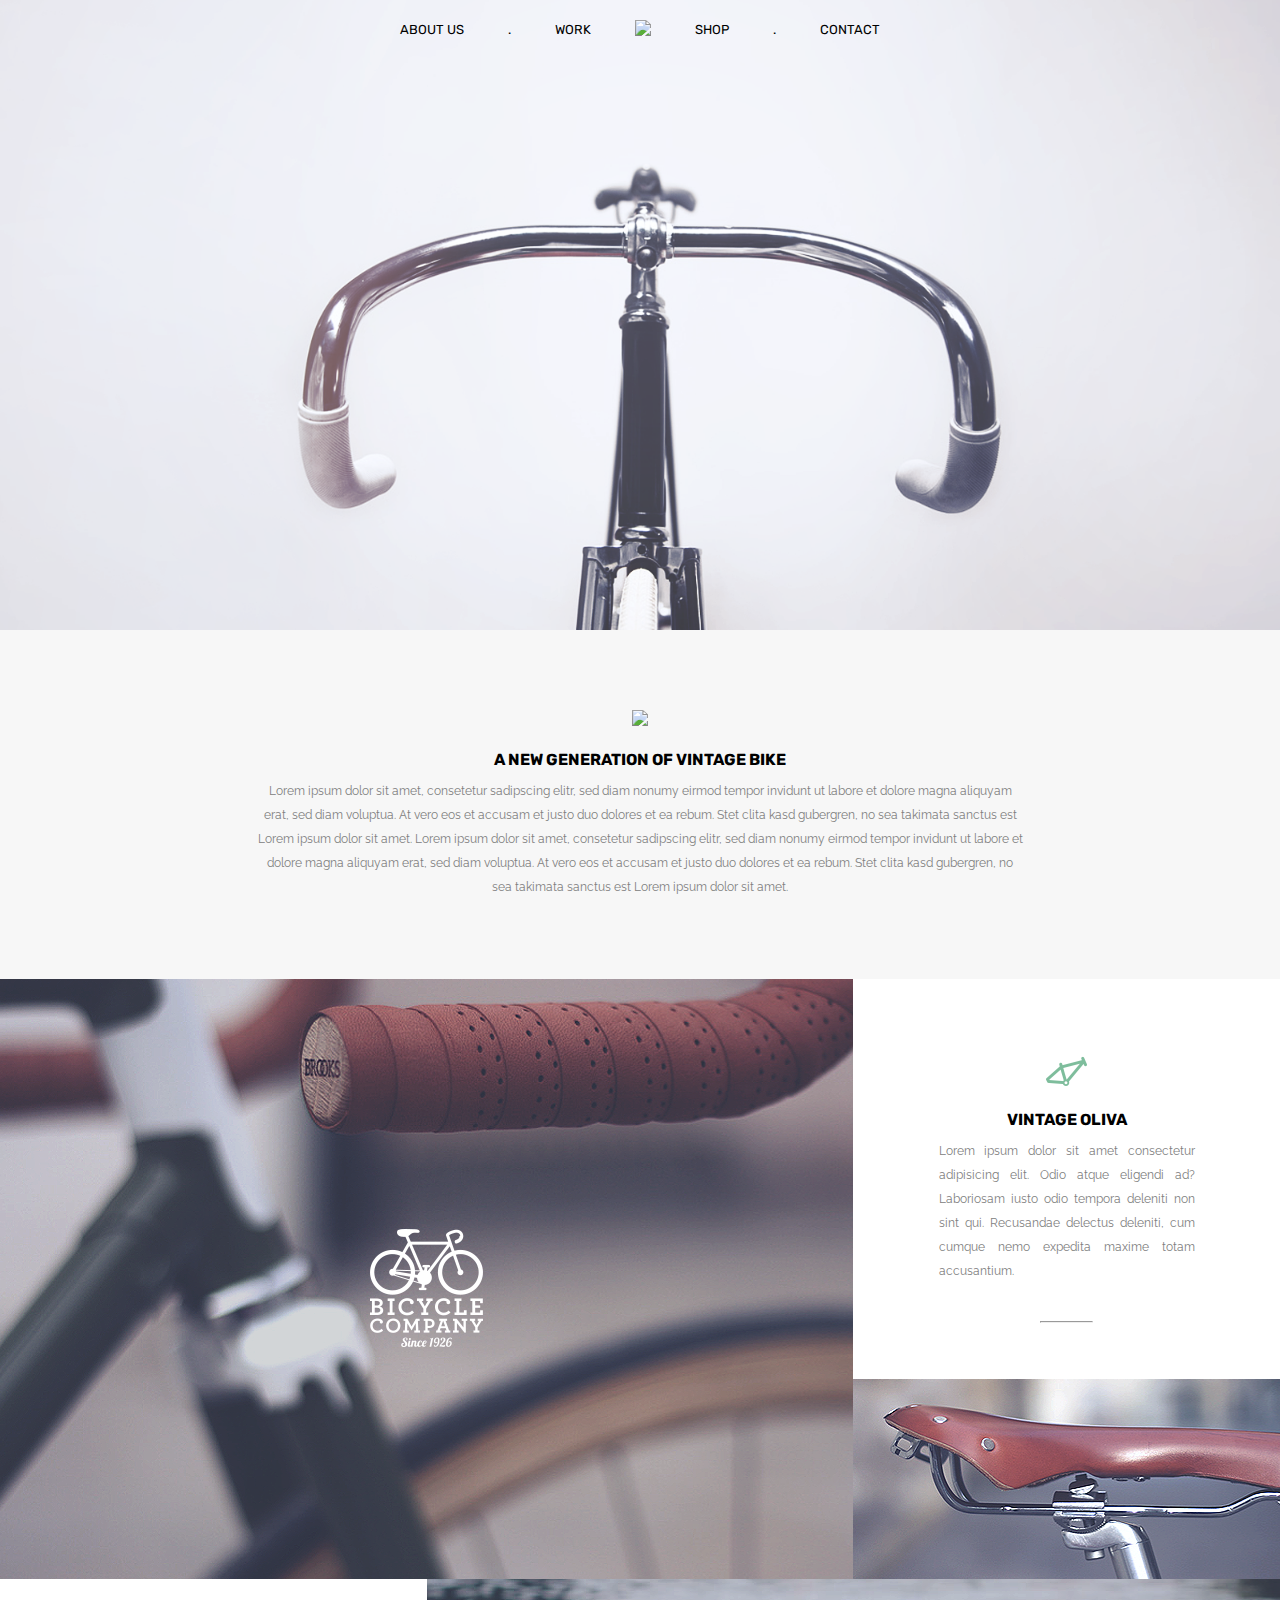
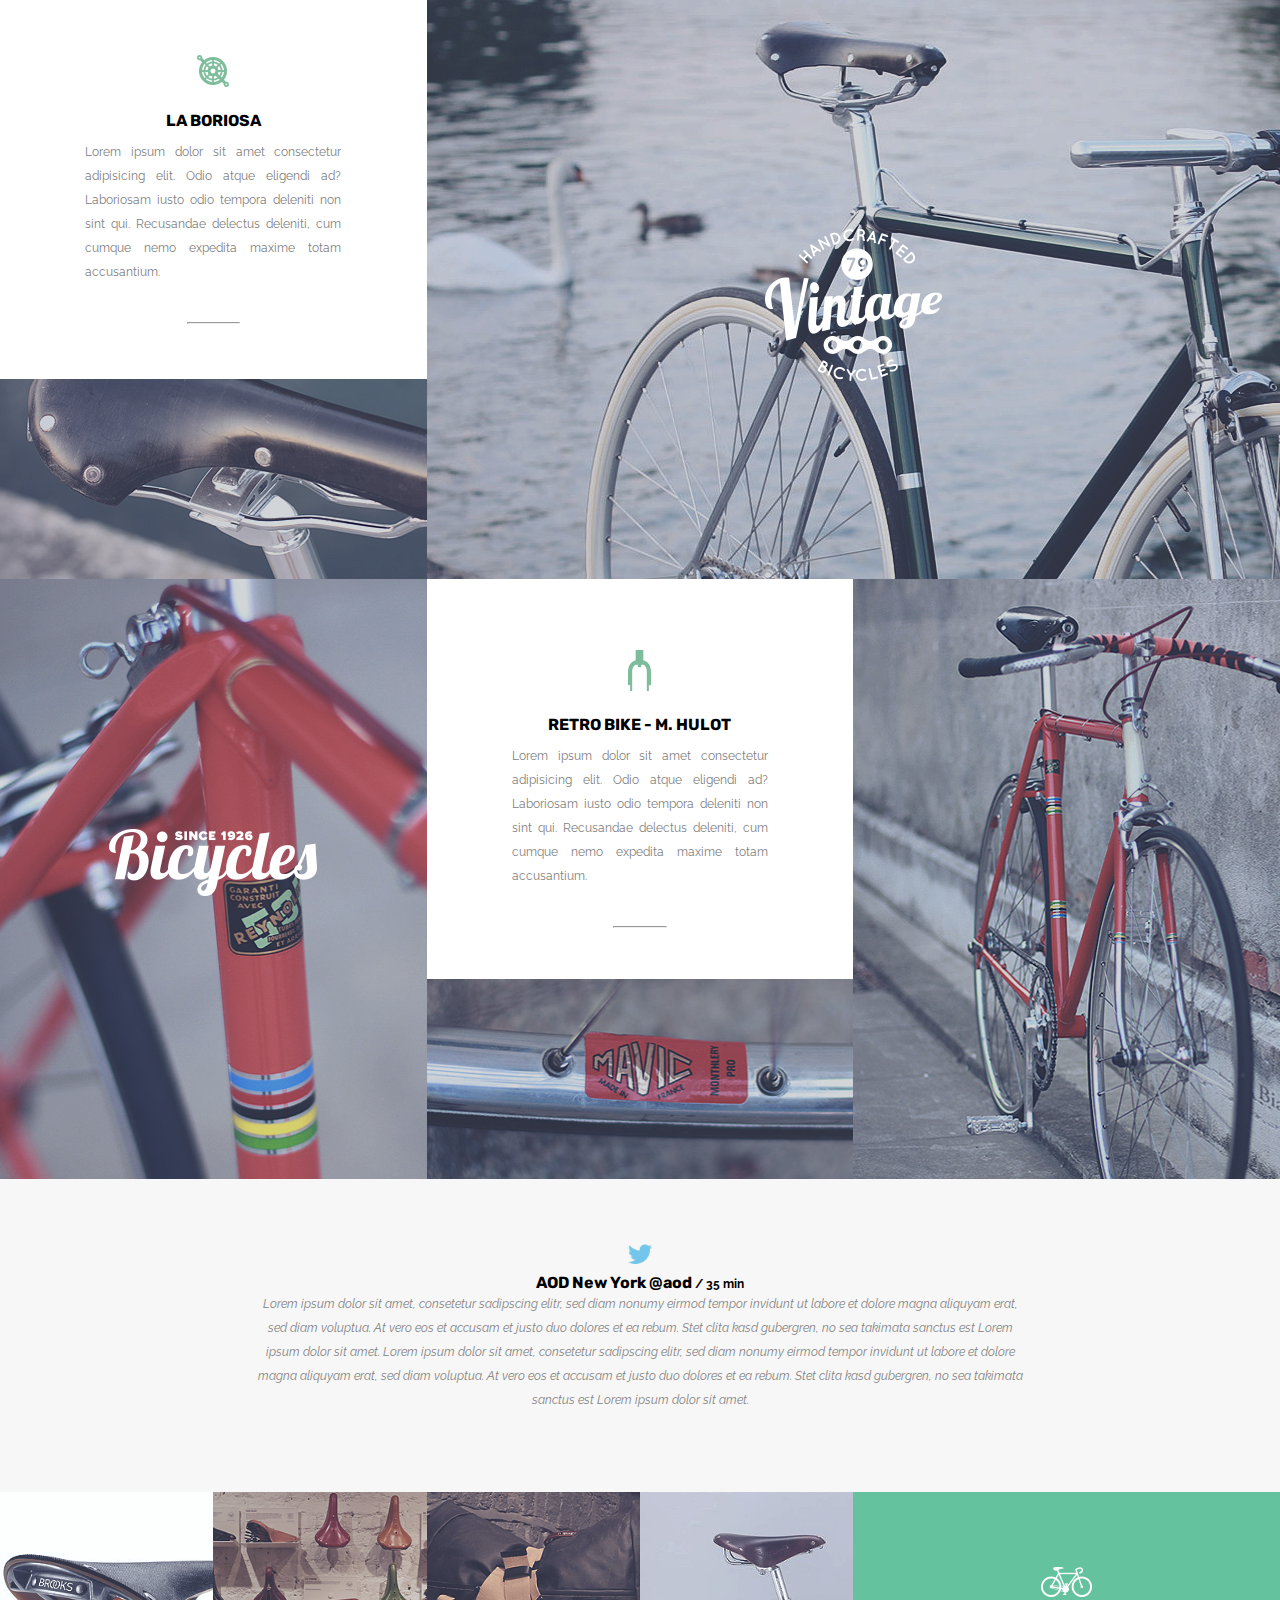
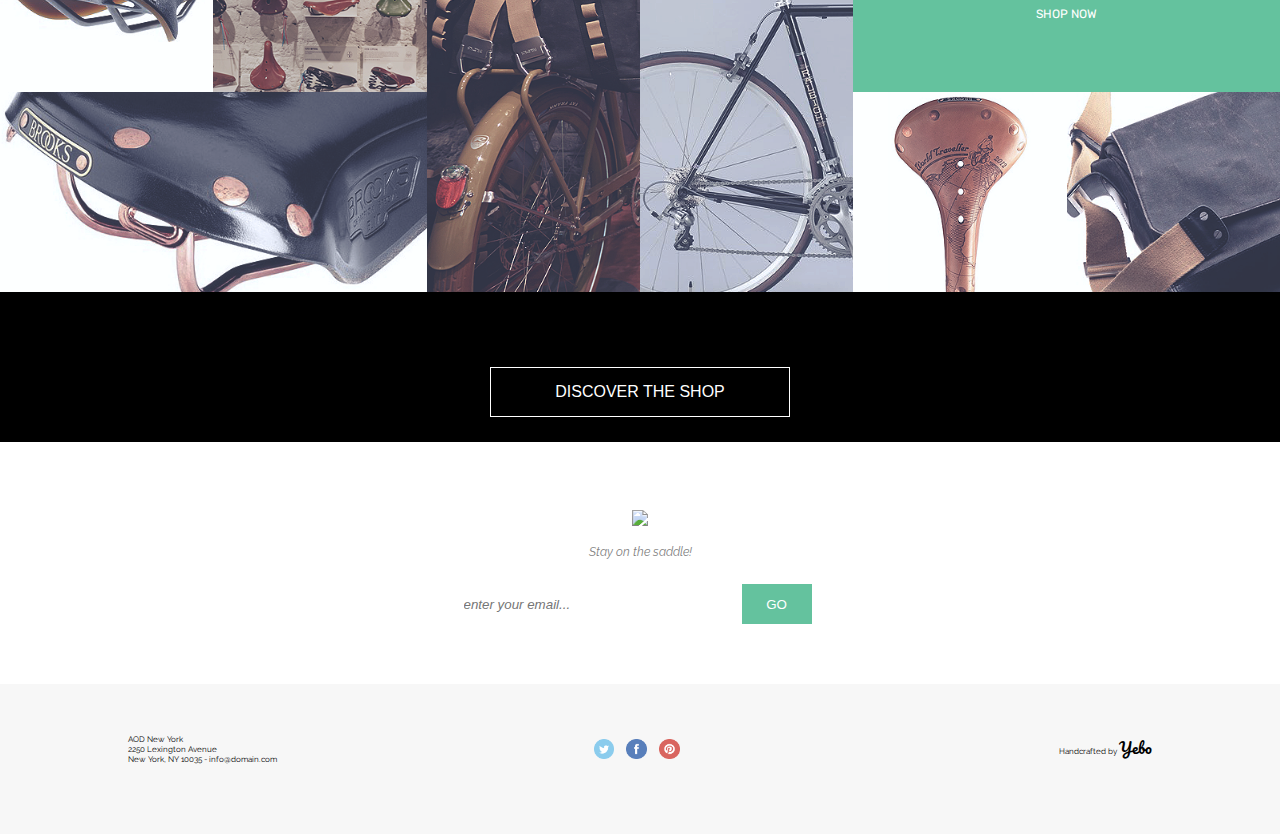
==== commit ac3b4360: "fixed social media bar" ====
--- a/index.html
+++ b/index.html
@@ -123,15 +123,19 @@
         2250 Lexington Avenue<br>
     New York, NY 10035 - info@domain.com
     </span>
-    <div id="social-media-section">
-        <img src="assets/rs3.png" class="social-media-icon" alt="twitter icon">
-        <img src="assets/rs2.png" class="social-media-icon" alt="facebook icon">
-        <img src="assets/rs1.png" class="social-media-icon" alt="pinterest icon">
-    </div>
-        <span id="yebo-section"><span >Handcrafted by </span><span id="yebo-logo">Yebo</span></span>
+    <span id="social-media-section">
+        <a href="#twitter"><img src="assets/rs3.png" class="social-media-icon" alt="twitter icon"></a>
+        <a href="#facebook"><img src="assets/rs2.png" class="social-media-icon" alt="facebook icon"></a>
+        <a href="#pinterest"><img src="assets/rs1.png" class="social-media-icon" alt="pinterest icon"></a>
+    </span>
+        <span id="yebo-section"><span>Handcrafted by </span><span id="yebo-logo">Yebo</span></span>
 
     <!--use margins and paddings, can also use a grid for this, you can use percentages, auto for the middle-->
 </footer>
 
+<!--Media queries here
+
+    change media queries to put everything in rows-->
+
 </body>
 </html>--- a/styles.css
+++ b/styles.css
@@ -415,12 +415,13 @@
 }
 
 #textbox {
-    height: 40px;
+    height: 35px;
     border-style: none;
     border-width: 0;
     vertical-align: middle;
     font-style: italic;
-    font-color: grey;
+    color: grey;
+    padding: 5px;
 }
 
 #go-button {
@@ -455,7 +456,8 @@
 #social-media-section {
     margin-top: 50px;
     display: inline-block;
-    
+    position: absolute;
+    left: 46%;
 }
 
 .social-media-icon {
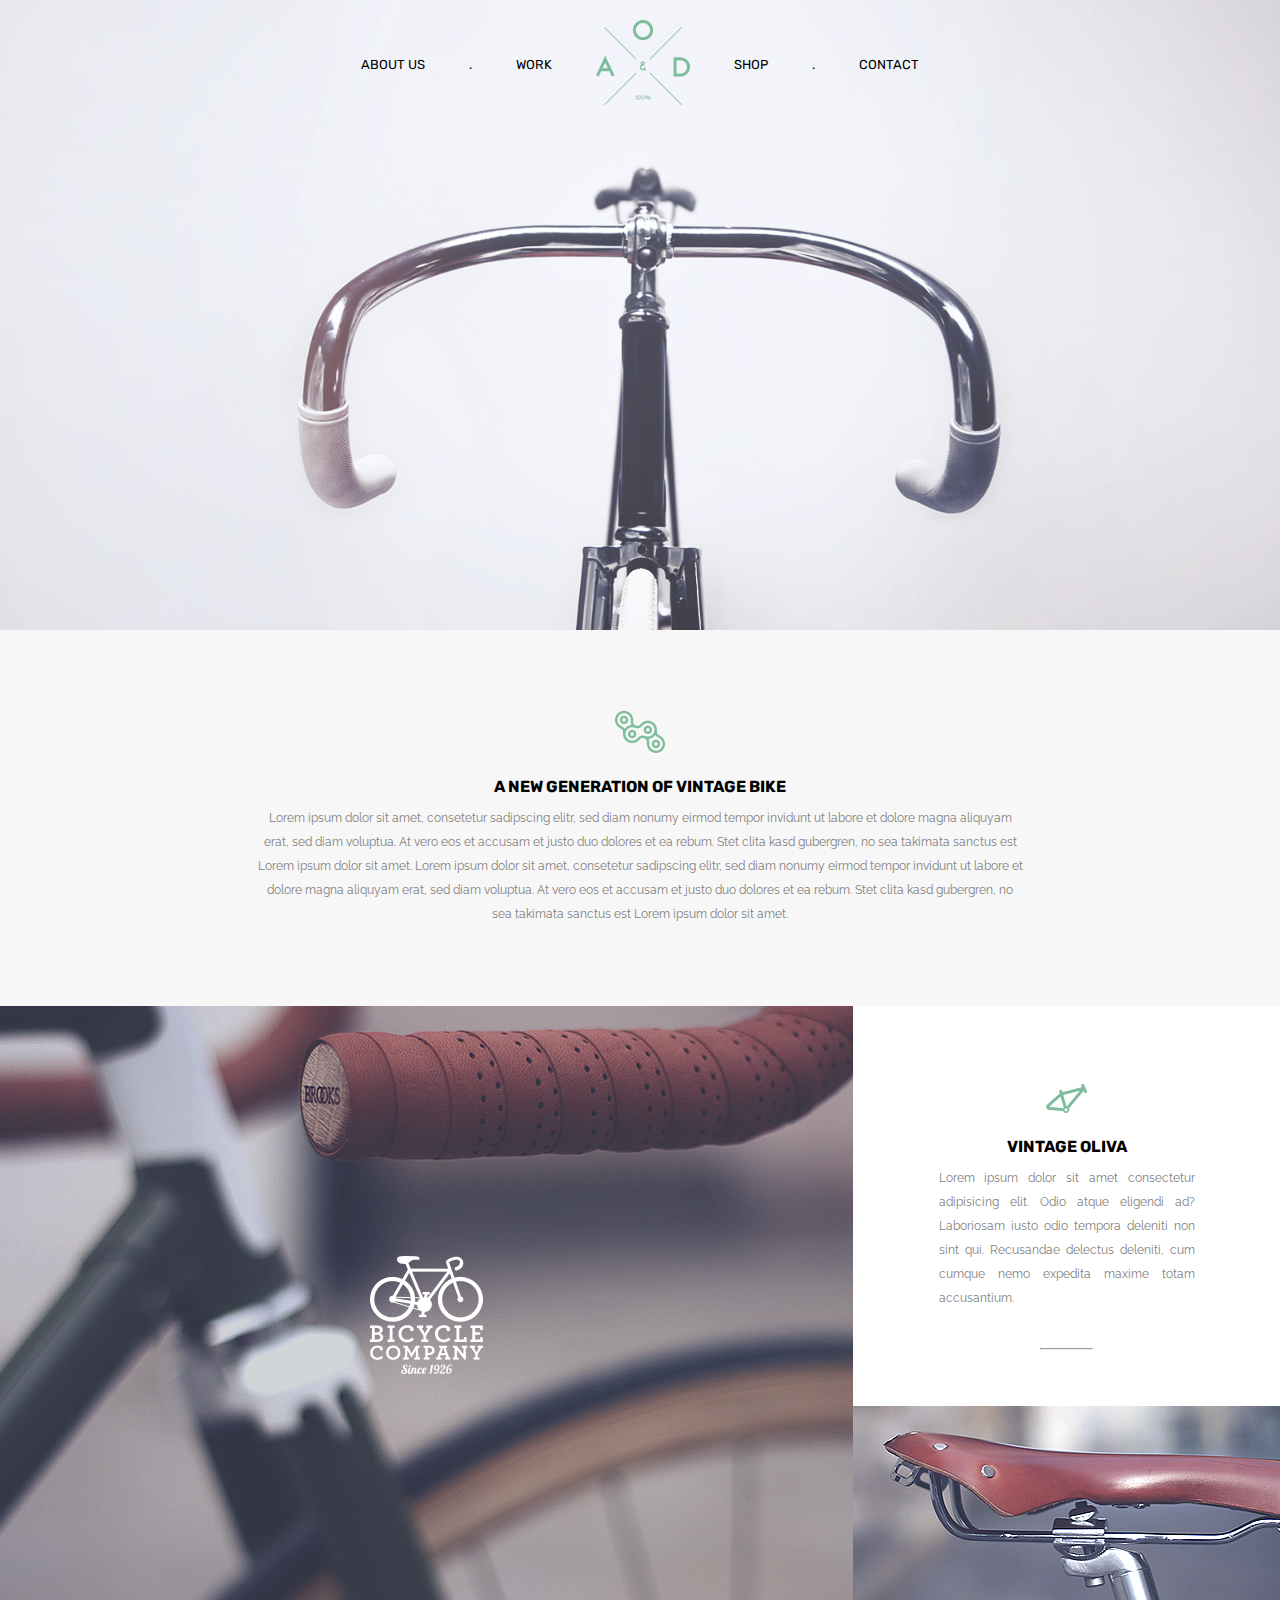
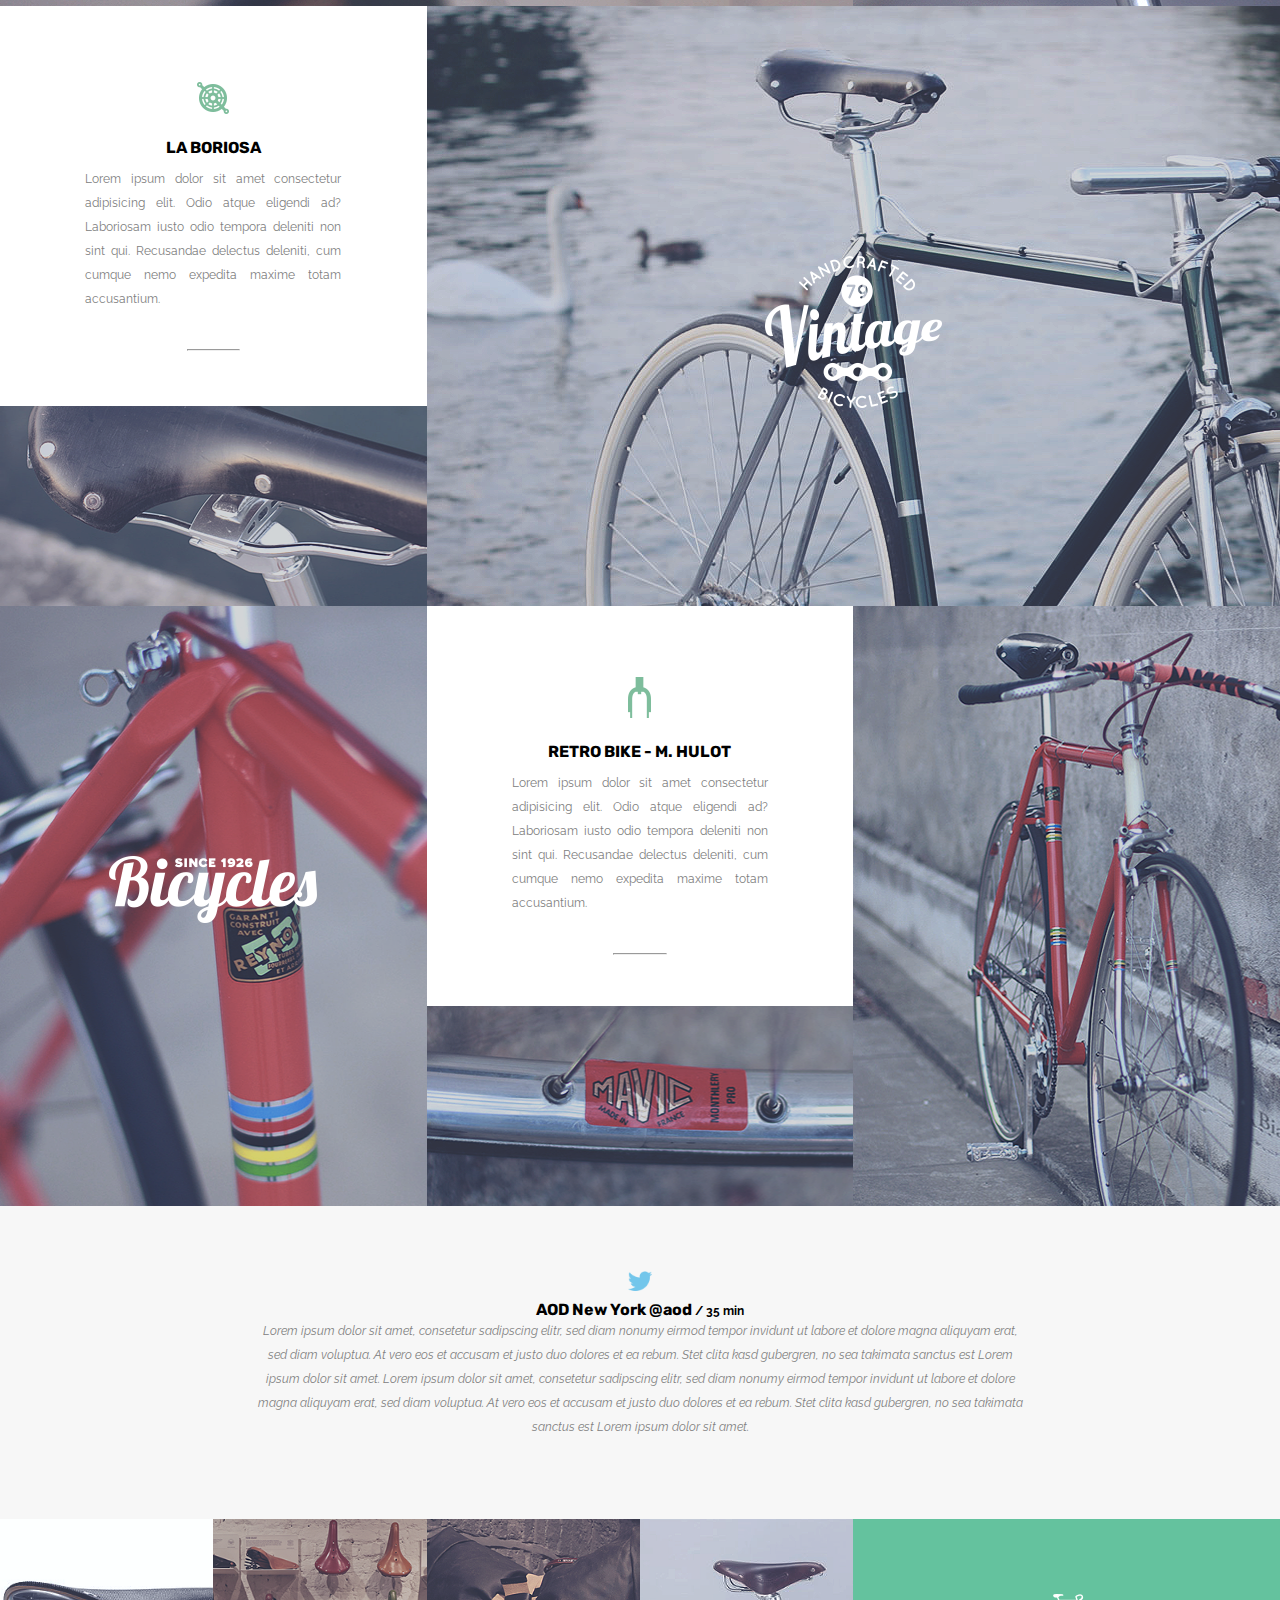
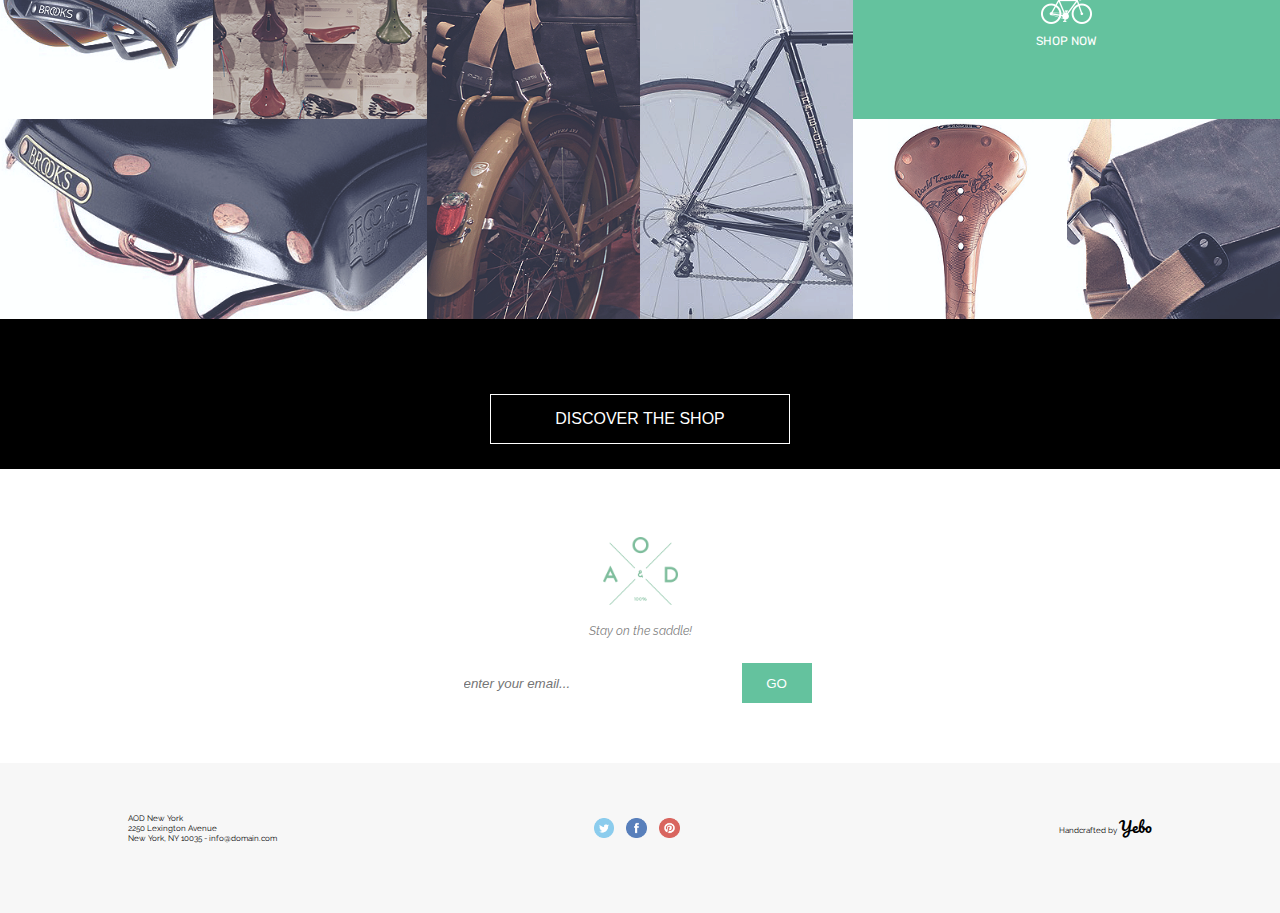
==== commit 6bf98002: "fixed image links for github pages" ====
--- a/index.html
+++ b/index.html
@@ -16,7 +16,7 @@
                 <li class="nav-element"><a href="#about">About Us</a></li>
                 <li class="nav-element">.</li>
                 <li class="nav-element"><a href="#work">Work</a></li>
-                <li class="nav-element"><img class="logo" src="assets/logo.png"></li>
+                <li class="nav-element"><img class="logo" src="assets/Logo.png"></li>
                 <li class="nav-element"><a href="#shop">Shop</a></li>
                 <li class="nav-element">.</li>
                 <li class="nav-element"><a href="#contact">Contact</a></li>
@@ -27,7 +27,7 @@
 
     <div class="big-text-box">
         <div class="inner-text">
-            <img class="green-icon" src="assets/icon.png">
+            <img class="green-icon" src="assets/Icon.png">
         <h2>A new generation of vintage bike</h2>
         <p>Lorem ipsum dolor sit amet, consetetur sadipscing elitr, sed diam nonumy eirmod tempor invidunt ut labore et dolore magna aliquyam erat, sed diam voluptua. At vero eos et accusam et justo duo dolores et ea rebum. Stet clita kasd gubergren, no sea takimata sanctus est Lorem ipsum dolor sit amet. Lorem ipsum dolor sit amet, consetetur sadipscing elitr, sed diam nonumy eirmod tempor invidunt ut labore et dolore magna aliquyam erat, sed diam voluptua. At vero eos et accusam et justo duo dolores et ea rebum. Stet clita kasd gubergren, no sea takimata sanctus est Lorem ipsum dolor sit amet.</p>
     </div>
@@ -107,7 +107,7 @@
 
 <!--Stay on the saddle!-->
 <div id="newsletter-section">
-    <img class="small-logo" src="assets/logo.png">
+    <img class="small-logo" src="assets/Logo.png">
     <p class="italic">Stay on the saddle!</p>
     <form id="newsletter-form">
     <input id="textbox" type="text" name="email" size="30" maxlength="40" placeholder="enter your email...">
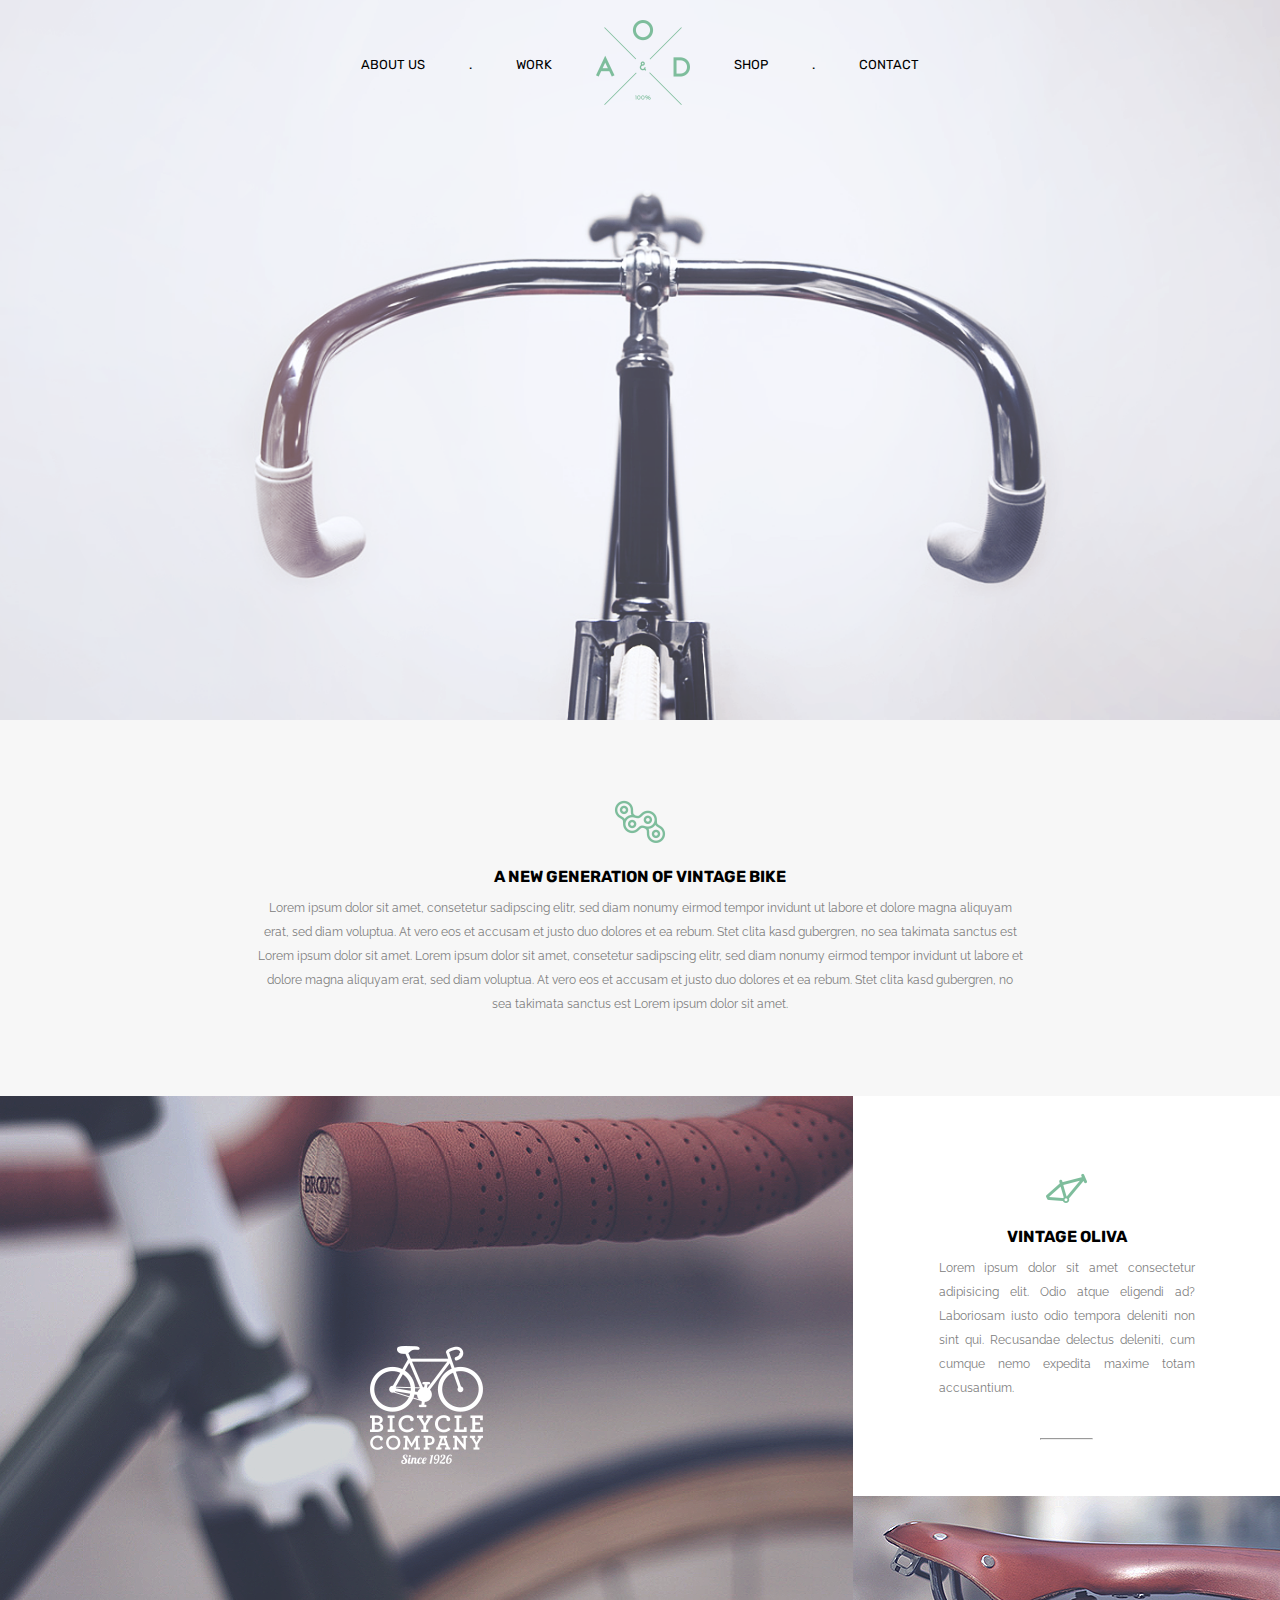
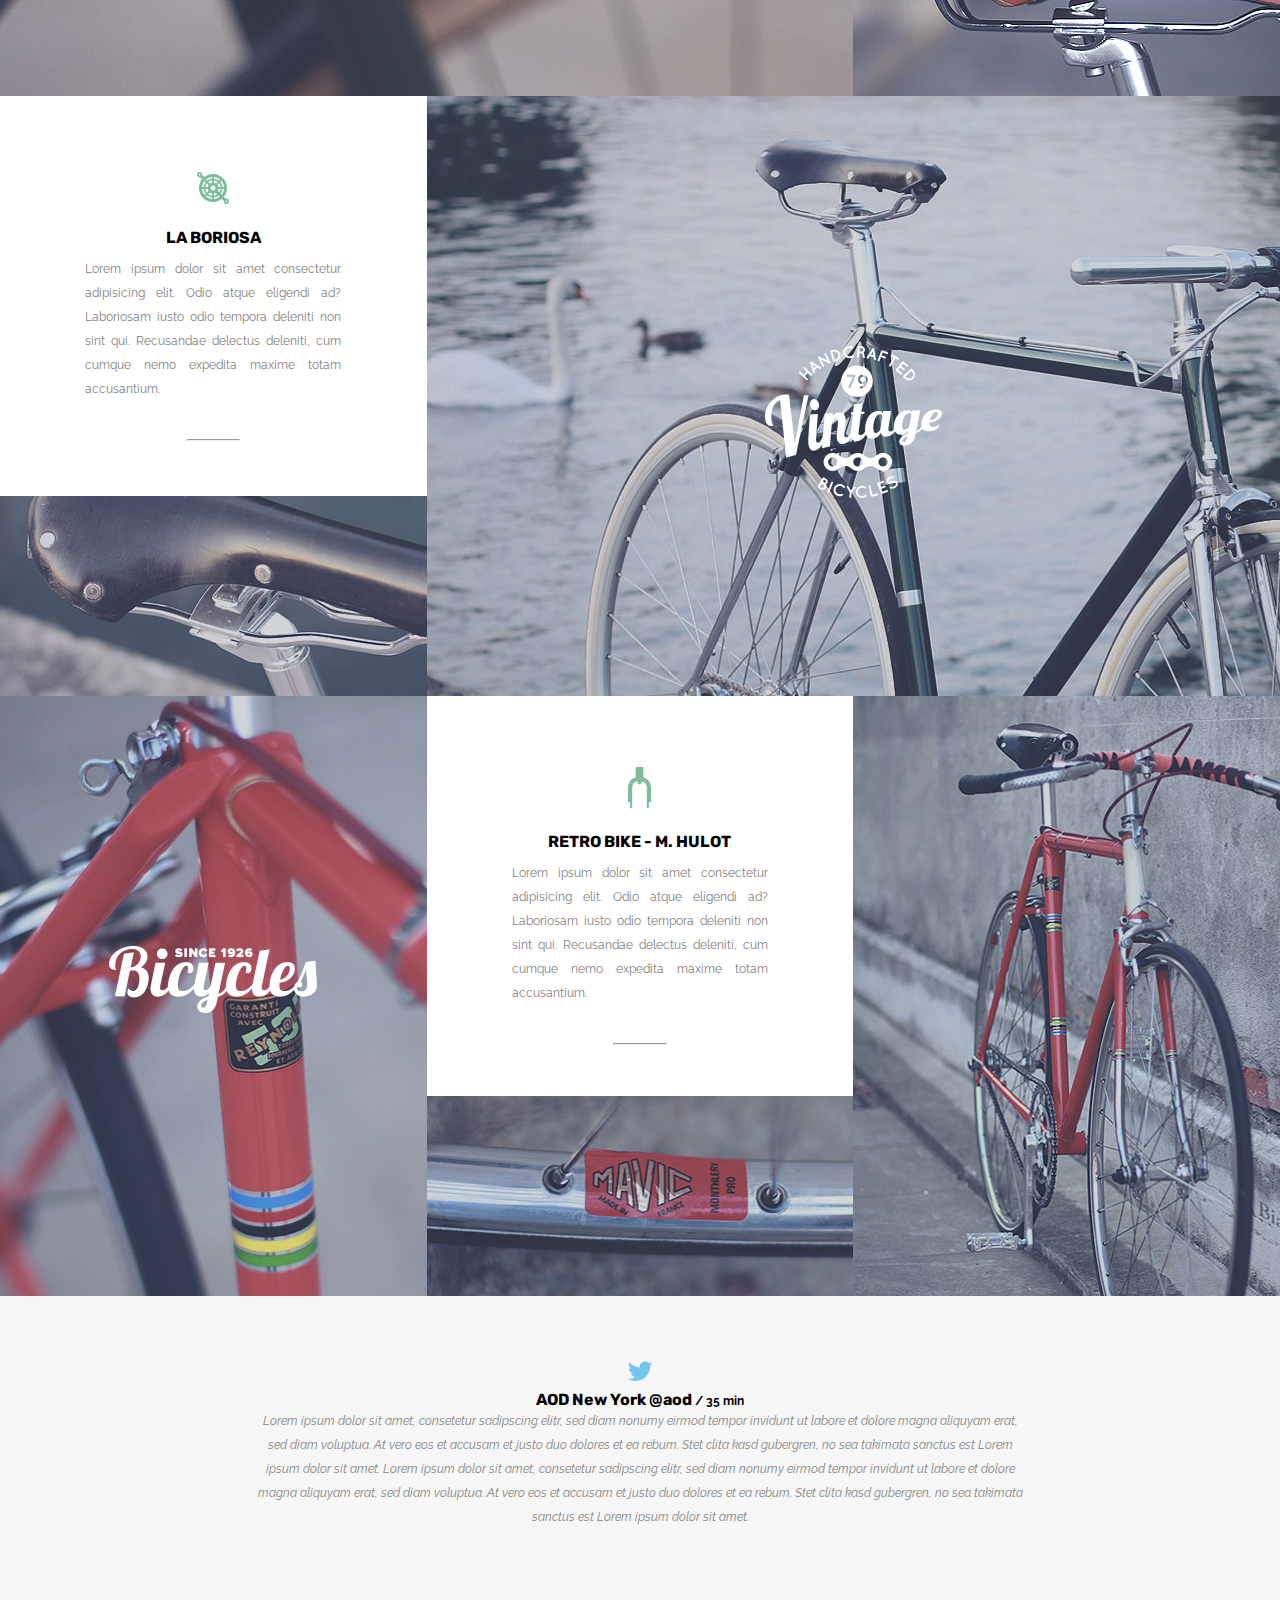
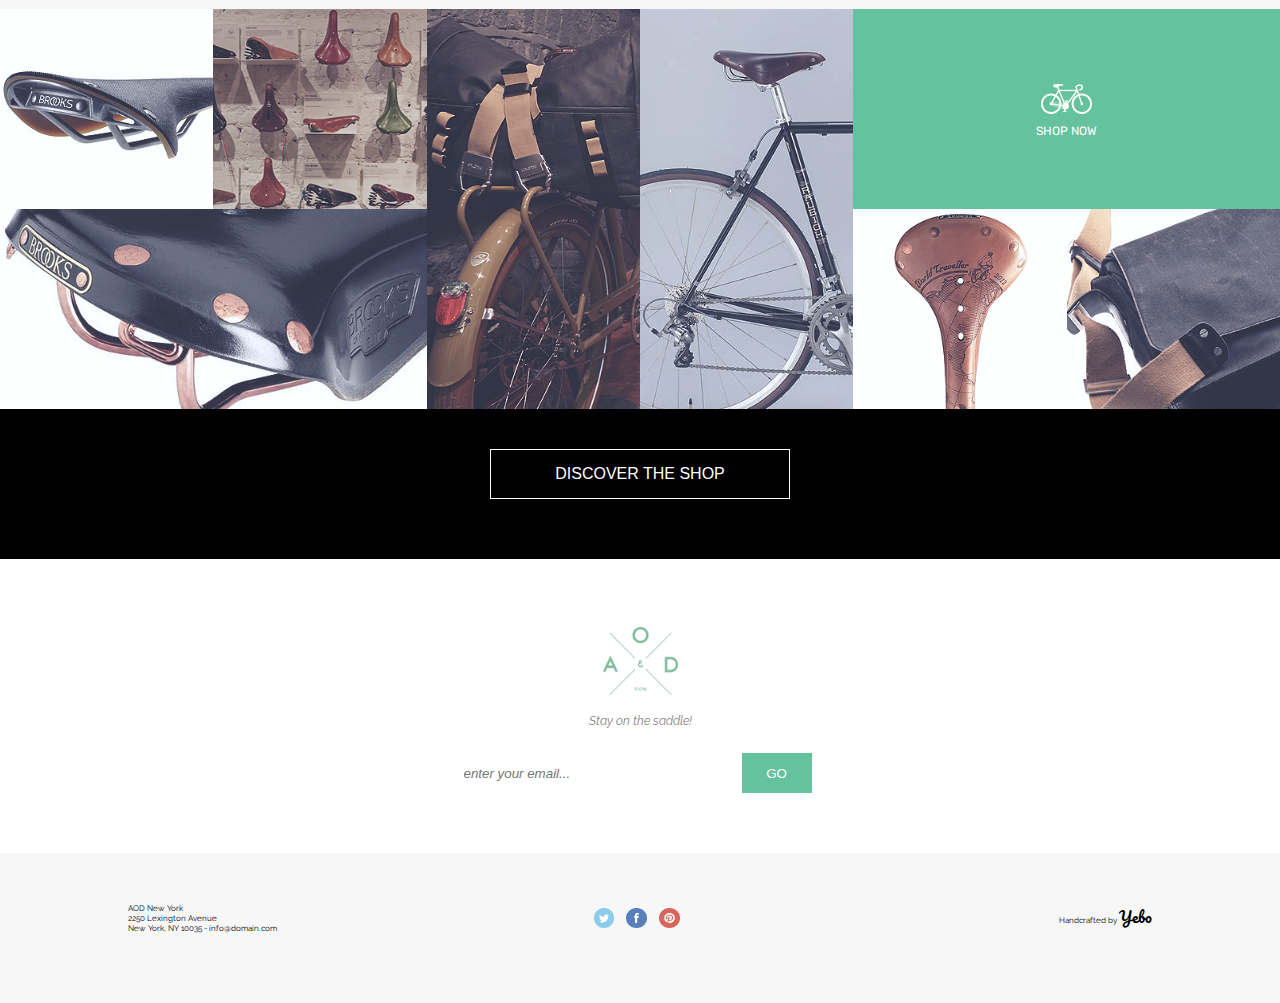
==== commit b263d4d5: "polished bits" ====
--- a/index.html
+++ b/index.html
@@ -92,8 +92,8 @@
     <div class="svert1"></div>
     <div class="svert2"></div>
     <div class="shori2">
-        <img class="overlay-image-bike" src="assets/Shape 13.png">
-        <p id="shopnow">SHOP NOW</p>
+       <a href="#"><img class="overlay-image-bike" src="assets/Shape 13.png">
+        <p id="shopnow">SHOP NOW</p></a>
     </div>
     <div class="shori1"></div>
     <div class="sbox3"></div>
@@ -102,7 +102,7 @@
 
 <!--Black div with button-->
 <div class="discover-section">
-   <button id="discover-button" type="button">Discover the shop</button>
+   <a href="#"><button id="discover-button" type="button">Discover the shop</button></a>
 </div>
 
 <!--Stay on the saddle!-->
@@ -111,7 +111,7 @@
     <p class="italic">Stay on the saddle!</p>
     <form id="newsletter-form">
     <input id="textbox" type="text" name="email" size="30" maxlength="40" placeholder="enter your email...">
-    <button id="go-button">GO</button> 
+    <button type="submit" id="go-button">GO</button> 
 </form>
 </div>
 
--- a/styles.css
+++ b/styles.css
@@ -45,6 +45,10 @@
     margin-right: auto;
 }
 
+a {
+    text-decoration: none;
+}
+
 
 /* Header and Navigation */
 
@@ -78,11 +82,6 @@
 }
 
 .nav-element a {
-    text-decoration: none;
-    color: black;
-}
-
-.nav-element a:hover {
     text-decoration: none;
     color: black;
 }
@@ -271,7 +270,7 @@
     background-image: url("assets/Layer 7.png");
     background-size: cover;
     background-position: center;
-    height: 70vh;
+    height: 80vh;
 }
 
 
@@ -371,9 +370,10 @@
     color: white;
     font-size: 16px;
     text-transform: uppercase;
-    margin-top: 3.5%;
+    margin-top: 10px;
     margin-left: auto;
     margin-right: auto;
+    cursor: pointer;
 
     /*use margins to space the button, put all contents of the black section div in the center*/
     /*use auto margin for left and right to center*/
@@ -432,6 +432,7 @@
     background-color: #64c29e;
     border-width: 0;
     vertical-align: middle;
+    cursor: pointer;
 }
 
 
@@ -476,4 +477,115 @@
     float: right; 
 }
 
+
 /* Media Queries */
+
+@media only screen and (max-width: 610px) {
+    nav ul li {
+        padding-left: 0.5em;
+        padding-right: 0.5em;
+        vertical-align: middle;
+        font-size: 13px;
+    }
+    .grid {
+        display: grid;
+        width: 100%;
+        margin-right: auto;
+        margin-left: auto;
+        grid-template-columns: 1fr 1fr;
+        grid-template-rows: 1fr 1fr 10% 1fr 1fr 200px 1fr 1fr 1fr 200px);
+        grid-template-areas: 
+                "lhori1 lhori1"
+                "card1 card1"
+                "spic1 spic1"
+                "lhori2 lhori2"
+                "card2 card2"
+                "spic2 spic2"
+                "mvert1 mvert2"
+                "mvert1 mvert2"
+                "card3 card3"
+                "spic3 spic3";
+    }
+
+/*Grid Classes*/
+
+.lhori1 {
+    grid-area: lhori1; 
+    max-width: 100%;
+    background-image: url("assets/Layer 10.png");
+    min-height: 200px;
+    max-height: 700px;
+    background-size: cover;
+}
+.card1 {
+    grid-area: card1; 
+    align-self: center;
+}
+.spic1 {
+    grid-area: spic1;
+    max-width: 100%;
+    background-image: url("assets/Layer 11.png");
+    max-height: 200px;
+    background-size: cover;
+}
+.card2 {
+    grid-area: card2; 
+    align-self: center;
+}
+.lhori2 {
+    grid-area: lhori2;
+    max-width: 100%;
+    background-image: url("assets/Layer 12.png");
+    min-height: 200px;
+    max-height: 700px;
+    background-size: cover;
+}
+.spic2 {
+    grid-area: spic2;
+    max-width: 100%;
+    background-image: url("assets/Layer 13.png");
+    max-height: 200px;
+    background-size: cover;
+}
+.mvert1 {
+    grid-area: mvert1;
+    max-width: 100%;
+    background-image: url("assets/Layer 15.png");
+    min-height: 200px;
+    max-height: 700px;
+    background-size: cover;
+}
+.card3 {
+    grid-area: card3; 
+    align-self: center;
+}
+.spic3 {
+    grid-area: spic3;
+    max-width: 100%;
+    background-image: url("assets/Layer 16.png");
+    max-height: 200px;
+    background-size: cover;
+}
+.mvert2 {
+    grid-area: mvert2;
+    max-width: 100%;
+    background-image: url("assets/Layer 14.png");
+    min-height: 200px;
+    max-height: 700px;
+    background-size: cover;
+}
+
+
+    .grid2 {
+        display: grid;
+        width: 100%;
+        margin-right: auto;
+        margin-left: auto;
+        grid-template-columns: 1fr 1fr 1fr 1fr 1fr 1fr;
+        grid-template-rows: repeat(2, 1fr);
+        grid-template-areas: 
+            "sbox1  sbox2 svert1 svert2 shori2 shori2"
+            "shori1 shori1 svert1 svert2 sbox3 sbox4";
+    }
+    
+}